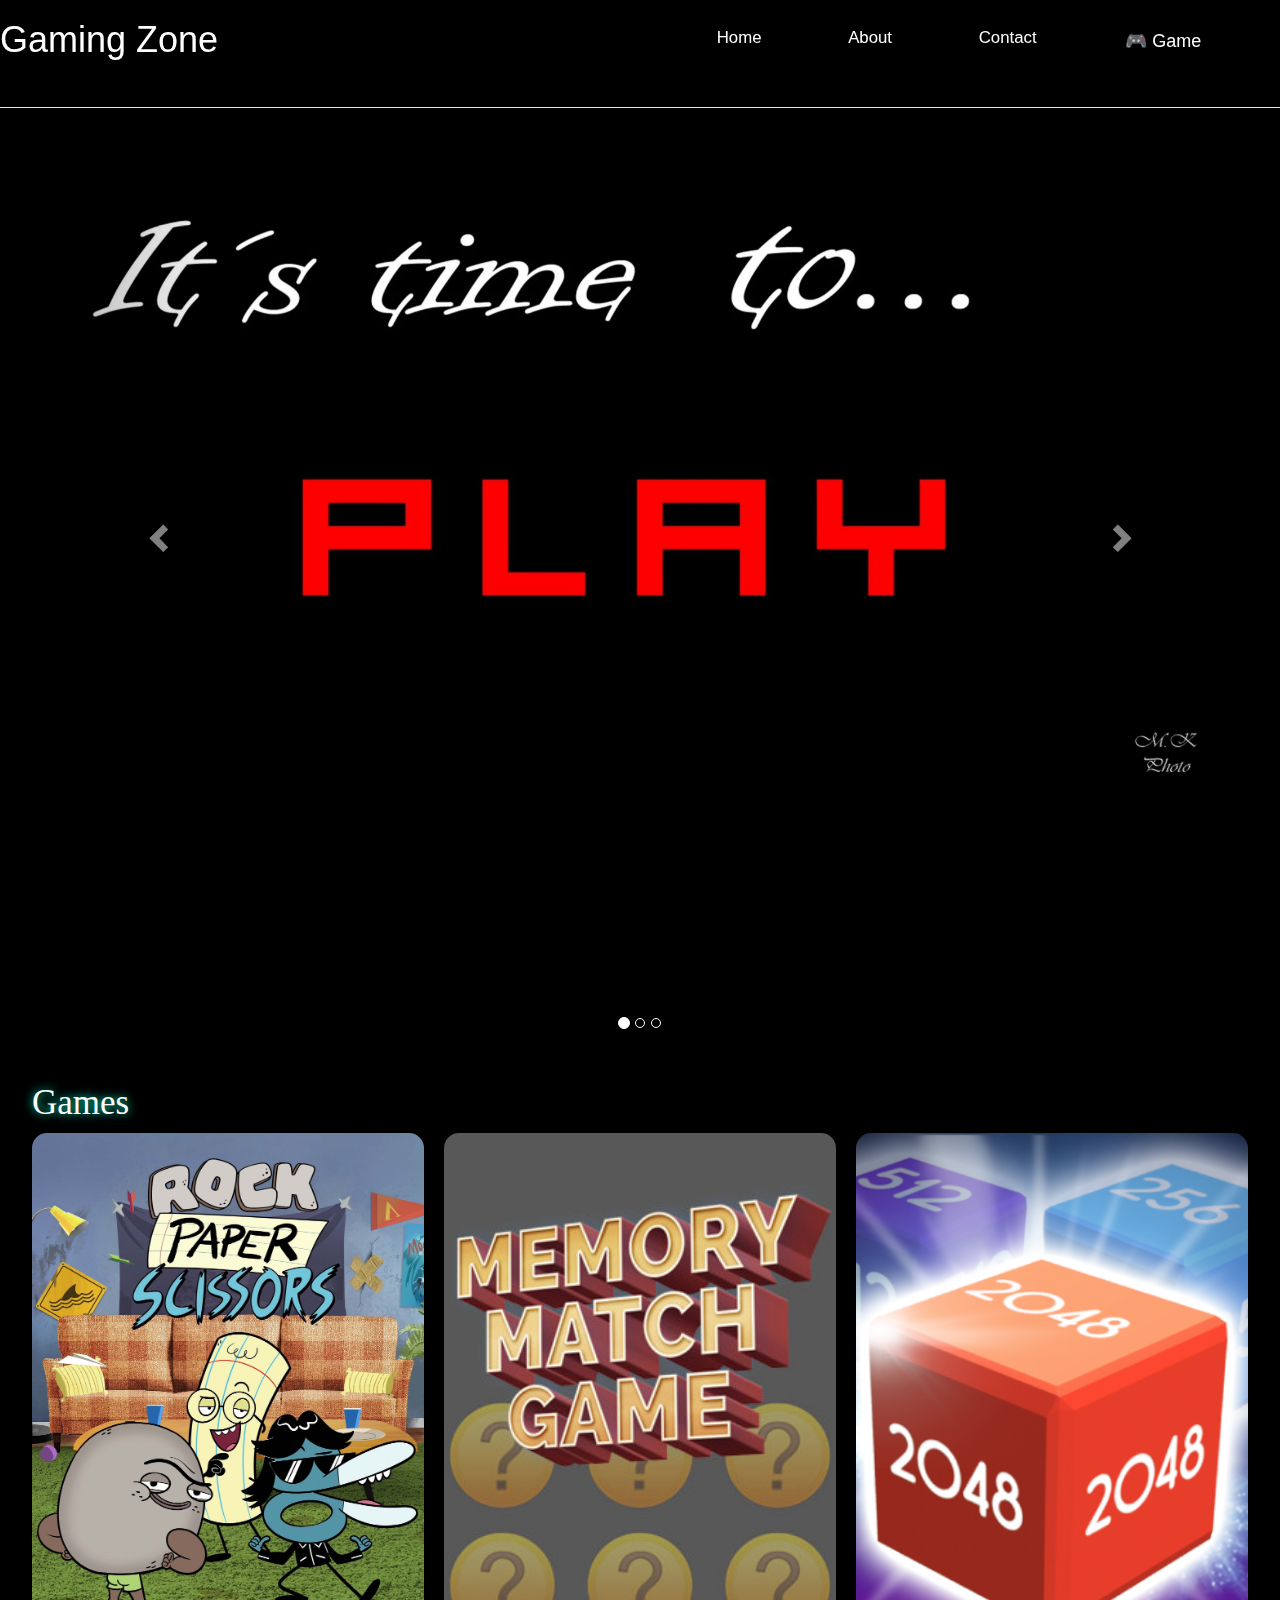
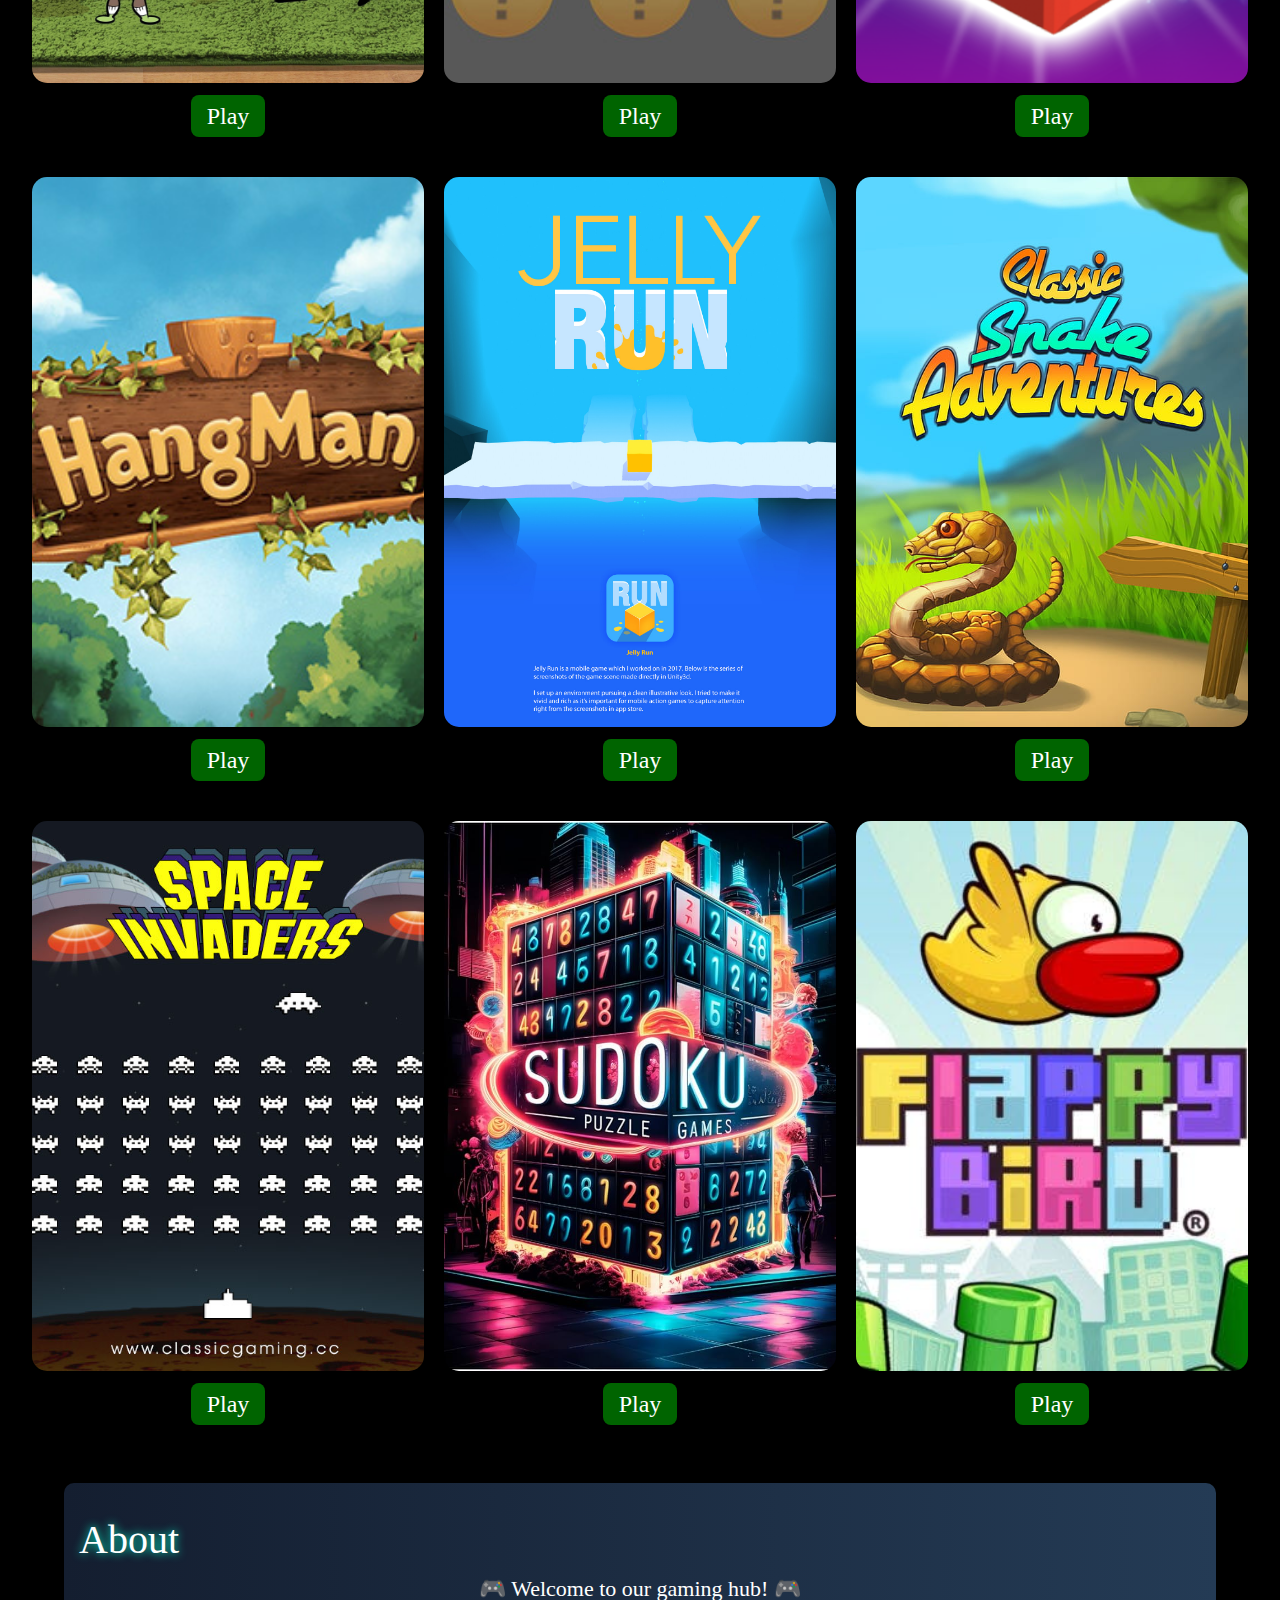
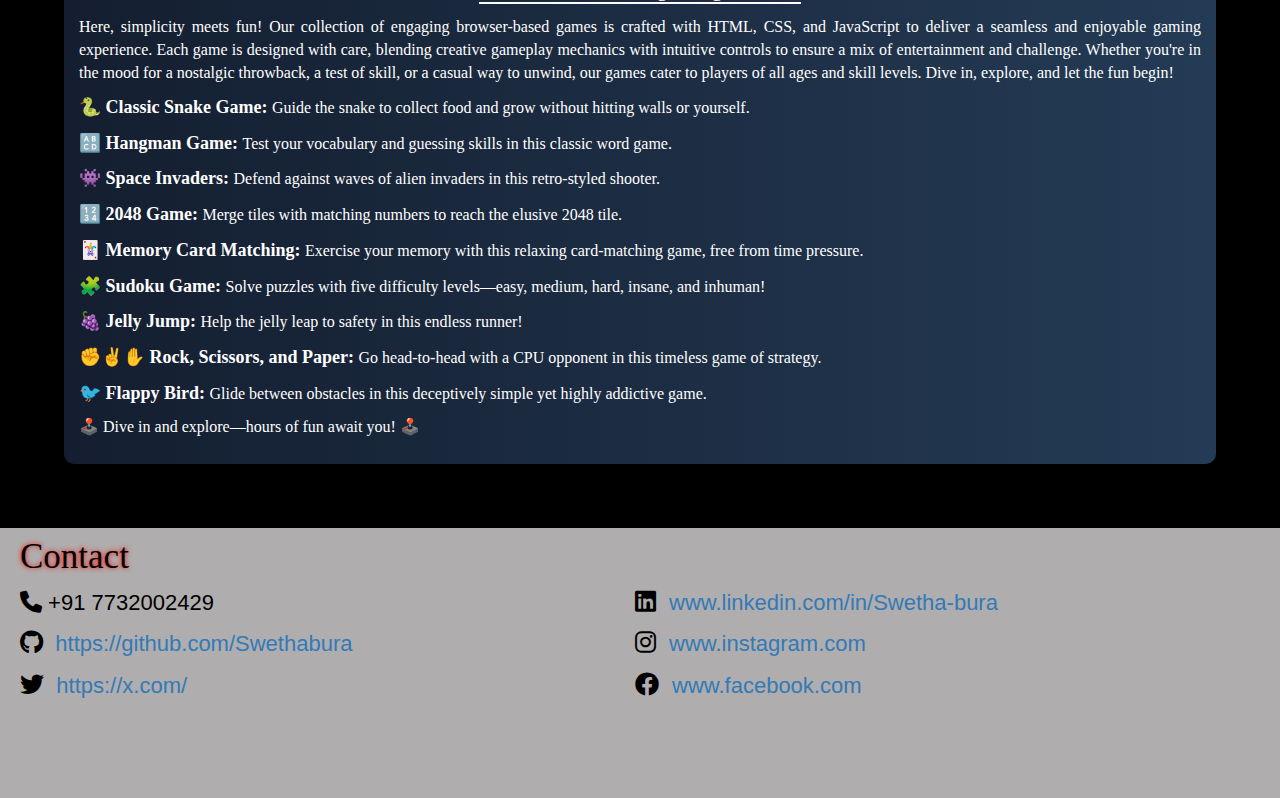
==== index.html @ b9843d60 "js-project" ====
<!DOCTYPE html>
<html lang="en">
  <head>
    <meta charset="UTF-8" />
    <meta name="viewport" content="width=device-width, initial-scale=1.0" />
    <title>Gaming-Page</title>
    <link rel="preconnect" href="https://fonts.googleapis.com" />
    <link rel="preconnect" href="https://fonts.gstatic.com" crossorigin />
    <link
      href="https://fonts.googleapis.com/css2?family=Bangers&family=Montserrat:ital,wght@0,100..900;1,100..900&family=Poppins:ital,wght@0,100;0,200;0,300;0,400;0,500;0,600;0,700;0,800;0,900;1,100;1,200;1,300;1,400;1,500;1,600;1,700;1,800;1,900&display=swap"
      rel="stylesheet"
    />
    <link
      rel="stylesheet"
      href="https://cdnjs.cloudflare.com/ajax/libs/font-awesome/6.0.0-beta3/css/all.min.css"
    />
    <link
      rel="stylesheet"
      href="https://maxcdn.bootstrapcdn.com/bootstrap/3.4.1/css/bootstrap.min.css"
    />
    <link rel="stylesheet" href="style.css" />
    <script src="https://ajax.googleapis.com/ajax/libs/jquery/3.7.1/jquery.min.js"></script>
    <script src="https://maxcdn.bootstrapcdn.com/bootstrap/3.4.1/js/bootstrap.min.js"></script>
  </head>
  <body>
    <!-- nav bar -->
    <nav class="navbar navbar-default navbar-fixed-top">
      <h1>Gaming Zone</h1>
      <ul class="nav-contents">
        <li><a href="#home">Home</a></li>
        <li><a href="#about">About</a></li>
        <li><a href="#contact">Contact</a></li>
        <li><button id="gameButton" class="game-button">🎮 Game</button></li>
      </ul>
    </nav>

    <!-- Content that will toggle on button click -->
    <div id="gameContent" class="game-content">
      <ol class="games-list">
        <li><a href="#hangman">Hangman</a></li>
        <li><a href="#2048">2048</a></li>
        <li><a href="#flappy">Flappy bird</a></li>
        <li><a href="#space">Space Invaders</a></li>
        <li><a href="#rps">Rock Scissor Paper</a></li>
        <li><a href="#sudoku">Sudoku</a></li>
        <li><a href="#snake">Classic Snake</a></li>
        <li><a href="#jelly">Jelly Run</a></li>
        <li><a href="#card">Memory Card Match</a></li>
      </ol>
    </div>

    <!-- carousel -->
    <div class="container" id="home">
      <div id="myCarousel" class="carousel slide" data-ride="carousel">
        <!-- Indicators -->
        <ol class="carousel-indicators">
          <li data-target="#myCarousel" data-slide-to="0" class="active"></li>
          <li data-target="#myCarousel" data-slide-to="1"></li>
          <li data-target="#myCarousel" data-slide-to="2"></li>
        </ol>

        <!-- Wrapper for slides -->
        <div class="carousel-inner">
          <div class="item active">
            <img
              src="images/img-1.webp"
              alt="Los Angeles"
              style="width: 100%"
            />
          </div>

          <div class="item">
            <img src="images/img-2.png" alt="Chicago" style="width: 100%" />
          </div>

          <div class="item">
            <img src="images/img-3.jpg" alt="New york" style="width: 100%" />
          </div>
        </div>

        <!-- Left and right controls -->
        <a class="left carousel-control" href="#myCarousel" data-slide="prev">
          <span class="glyphicon glyphicon-chevron-left"></span>
          <span class="sr-only">Previous</span>
        </a>
        <a class="right carousel-control" href="#myCarousel" data-slide="next">
          <span class="glyphicon glyphicon-chevron-right"></span>
          <span class="sr-only">Next</span>
        </a>
      </div>
    </div>
    <!-- content about games-->
    <div class="container-2">
      <h2>Games</h2>
      <div class="game-cards">
        <!-- game card-1 -->
        <div class="card-container" id="rps">
          <div class="game-card" id="rps">
            <div class="card">
              <div class="front">
                <img src="main-images/rps-1.jpg" alt="Game Image 1" />
              </div>
              <div class="back">
                <h3 style="font-family: 'Bangers', system-ui; color: #f39d12ef">
                  "Rock Paper Scissors: The Ultimate Showdown"
                </h3>
                <pre>✊   🖐   ✌️</pre>
                <p
                  style="
                    font-family: 'Comic Sans MS', cursive, sans-serif;
                    font-size: 16px;
                    line-height: 1.5;
                  "
                >
                  <span style="font-family: 'Arial Black', sans-serif"
                    >Think you can outsmart the CPU?</span
                  >
                  🤔 This classic game isn't just about chance—<span
                    style="
                      font-family: 'Courier New', monospace;
                      font-weight: bold;
                    "
                    >it’s a battle of wits!</span
                  >
                  🧠 Will you
                  <span style="font-style: italic; font-weight: bold"
                    >predict</span
                  >
                  the computer’s next move, or will it
                  <span style="text-decoration: underline">beat</span> you to
                  the punch? 💥
                  <span style="font-family: 'Verdana', sans-serif"
                    >Challenge yourself, test your instincts,</span
                  >
                  and see if you can master the game. 🎮
                  <span
                    style="
                      font-family: 'Trebuchet MS', sans-serif;
                      font-size: 18px;
                      font-weight: bold;
                    "
                    >Ready to take on the machine?</span
                  >
                  🤖 Let’s find out if you have what it takes to
                  <span style="font-family: 'Georgia', serif; font-weight: bold"
                    >win!</span
                  >
                  🏆
                </p>
              </div>
            </div>
          </div>
          <button class="play-btn">
            <a href="rock-paper-scissor/manual.html">Play</a>
          </button>
        </div>

        <!-- game card-2 -->
        <div class="card-container" id="card">
          <div class="game-card2" id="card">
            <div class="card">
              <div class="front">
                <img src="main-images/card-1.jpg" alt="Game Image 2" />
              </div>
              <div class="back">
                <h3 style="font-family: 'Bangers', system-ui; color: #f39d12ef">
                  "Test Your Memory: Flip, Match, Win!""
                </h3>
                <p
                  style="
                    font-family: 'Comic Sans MS', cursive, sans-serif;
                    font-size: 16px;
                    line-height: 1.6;
                  "
                >
                  <span
                    style="
                      font-family: 'Arial Black', sans-serif;
                      color: #ff6347;
                    "
                    >Ready to test your memory?</span
                  >
                  🧠 This isn’t just about luck—<span
                    style="
                      font-family: 'Courier New', monospace;
                      font-weight: bold;
                    "
                    >it’s a true challenge for your brain!</span
                  >
                  💡 Flip the cards and
                  <span style="font-style: italic; font-weight: bold"
                    >match the pairs</span
                  >
                  to win! 🎉 Each turn is a new opportunity to
                  <span
                    style="font-family: 'Verdana', sans-serif; color: #32cd32"
                    >sharpen your focus</span
                  >
                  🔍 and see how well you remember the cards. 🃏
                  <span
                    style="
                      font-family: 'Trebuchet MS', sans-serif;
                      font-size: 20px;
                      font-weight: bold;
                      color: #ff1493;
                    "
                    >The more you play, the better you’ll get!</span
                  >
                  🌟 Are you ready to take on this brain-boosting challenge? 🎮
                </p>
              </div>
            </div>
          </div>
          <button class="play-btn"><a href="memory-card game/index.html">Play</a></button>
        </div>

        <!-- game card-3 -->
        <div class="card-container" id="2048">
          <div class="game-card" id="card">
            <div class="card">
              <div class="front">
                <img src="main-images/2048 img-2.png" alt="Game Image 3" />
              </div>
              <div class="back">
                <h3 style="font-family: 'Bangers', system-ui; color: #f39d12ef">
                  "2048: Merge, Strategize, Conquer!"
                </h3>
                <p
                  style="
                    font-family: 'Comic Sans MS', cursive, sans-serif;
                    font-size: 16px;
                    line-height: 1.5;
                  "
                >
                  <span style="font-family: 'Arial Black', sans-serif"
                    >Ready to challenge your brain?</span
                  >
                  🧠 This classic puzzle isn’t just about luck—<span
                    style="
                      font-family: 'Courier New', monospace;
                      font-weight: bold;
                    "
                    >it’s a test of strategy!</span
                  >
                  💡 Slide the tiles,
                  <span style="font-style: italic; font-weight: bold"
                    >merge them wisely</span
                  >, and see if you can reach
                  <span style="text-decoration: underline; color: #f39c12"
                    >2048!</span
                  >
                  ✨
                  <span style="font-family: 'Verdana', sans-serif"
                    >Every move counts,</span
                  >
                  so think carefully before you make your next move! 🔄
                  <span
                    style="
                      font-family: 'Trebuchet MS', sans-serif;
                      font-size: 18px;
                      font-weight: bold;
                    "
                    >Are you up for the challenge?</span
                  >
                  🎮 Let’s find out if you can master the puzzle and
                  <span style="font-family: 'Georgia', serif; font-weight: bold"
                    >claim your victory!</span
                  >
                  🏆
                </p>
              </div>
            </div>
          </div>
          <button class="play-btn"><a href="2048 game/index.html">Play</a></button>
        </div>

        <!-- game card-4 -->
        <div class="card-container" id="hangman">
          <div class="game-card2" id="card">
            <div class="card">
              <div class="front">
                <img src="main-images/hangman-2.jpg" alt="Game Image 3" />
              </div>
              <div class="back">
                <h3 style="font-family: 'Bangers', system-ui; color: #f39d12ef">
                  "Word Warrior: The Ultimate Hangman Challenge"
                </h3>
                <p
                  style="
                    font-family: 'Verdana', sans-serif;
                    font-size: 16px;
                    line-height: 1.6;
                  "
                >
                  <span
                    style="
                      font-family: 'Georgia', serif;
                      color: #f1db5e;
                      font-size: 18px;
                      font-weight: bold;
                    "
                    >Ready to test your wit?</span
                  >
                  🧩 This isn’t just any word game—<span
                    style="
                      font-family: 'Courier New', monospace;
                      font-weight: bold;
                      color: #ff6347;
                    "
                    >it’s a true challenge for your mind!</span
                  >
                  💥 Every wrong guess brings you closer to the
                  <span
                    style="
                      font-family: 'Tahoma', sans-serif;
                      font-style: italic;
                      color: #9087e2;
                    "
                    >hangman’s fate</span
                  >
                  ⛓️, but each correct letter takes you one step closer to
                  victory! 🌟
                  <span
                    style="
                      font-family: 'Lucida Console', monospace;
                      font-size: 18px;
                      font-weight: bold;
                      color: #32cd32;
                    "
                    >Can you crack the code before it’s too late?</span
                  >
                  🚨 Play at your own pace and watch your mind get sharper with
                  every round! 🧠🔥
                  <span
                    style="
                      font-family: 'Courier New', monospace;
                      font-size: 20px;
                      font-weight: bold;
                      color: #dd3232;
                    "
                    >The game is on—are you up for the challenge?</span
                  >
                  🔥
                </p>
              </div>
            </div>
          </div>
          <button class="play-btn"><a href="hangman/index.html">Play</a></button>
        </div>

        <!-- game card-5 -->
        <div class="card-container" id="jelly">
          <div class="game-card" id="card">
            <div class="card">
              <div class="front">
                <img src="main-images/run-2.jpg" alt="Game Image 3" />
              </div>
              <div class="back">
                <h3 style="font-family: 'Bangers', system-ui; color: #f39d12ef">
                  "Jelly Bounce: The Ultimate Jump Challenge"
                </h3>
                <p
                  style="
                    font-family: 'Verdana', sans-serif;
                    font-size: 16px;
                    line-height: 1.6;
                  "
                >
                  <span
                    style="
                      font-family: 'Georgia', serif;
                      font-size: 18px;
                      font-weight: bold;
                    "
                    >Jump into the jelly fun!</span
                  >
                  🍇 Get ready for a smooth, bouncy ride in Jelly Jump and Run!
                  🏃‍♂️💨 Take control of a squishy jelly and leap over obstacles
                  with perfect timing! Each jump challenges your reflexes as you
                  race through the jelly world! 💥 Simple to play but hard to
                  master, the more you jump, the more fun it gets! 🌟
                  <span
                    style="
                      font-family: 'Lucida Console', monospace;
                      font-size: 19px;
                      font-weight: bold;
                    "
                    >How many jumps can you make?</span
                  >
                  🚀 Stay focused and see how far your jelly can go! 🧠💪
                  <span
                    style="
                      font-family: 'Courier New', monospace;
                      font-size: 18px;
                      font-weight: bold;
                    "
                    >It’s time to jump, run, and enjoy the ride!</span
                  >
                  🎮
                </p>
              </div>
            </div>
          </div>
          <button class="play-btn"><a href="jumpAndRunGame/index.html">Play</a></button>
        </div>

        <!-- game card-6 -->
        <div class="card-container" id="snake">
          <div class="game-card2" id="card">
            <div class="card">
              <div class="front">
                <img src="main-images/snake-3.jpg" alt="Game Image 3" />
              </div>
              <div class="back">
                <h3 style="font-family: 'Bangers', system-ui; color: #f39d12ef">
                  "Snake Quest: Conquer the High Score!"
                </h3>
                <p
                  style="
                    font-family: cursive;
                    font-size: 16px;
                    line-height: 1.6;
                  "
                >
                  <span
                    style="
                      font-family: 'Georgia', serif;
                      font-size: 18px;
                      font-weight: bold;
                      color: hotpink;
                    "
                    >Ready to take on the classic challenge?</span
                  >
                  🐍 Step into the world of
                  <span
                    style="
                      font-family: 'Courier New', Verdana, Geneva, Tahoma,
                        sans-serif;
                      font-weight: bold;
                      color: #32cd32;
                    "
                    >Snake</span
                  >, where speed, strategy, and precision collide! Control your
                  snake and gobble up the food, but beware—one wrong move, and
                  it’s game over! ⚡
                  <span
                    style="
                      font-family: 'Lucida Console', monospace;
                      font-size: 19px;
                      font-weight: bold;
                      color: aqua;
                    "
                    >Can you avoid the walls and your own tail long enough to
                    hit a new high score?</span
                  >
                  🎯 The longer your snake grows, the faster and trickier it
                  gets! ⏩
                  <span
                    style="
                      font-family: 'Tahoma', sans-serif;
                      font-size: 17px;
                      color: yellow;
                    "
                    >Each point you score brings you closer to becoming the
                    ultimate snake master!</span
                  >
                  🏆 Think you have the reflexes to survive? Challenge yourself,
                  beat your high score, and see if you can top the leaderboard!
                  🌟
                </p>
              </div>
            </div>
          </div>
          <button class="play-btn"><a href="snake/index.html">Play</a></button>
        </div>

        <!-- game card-7 -->
        <div class="card-container" id="space">
          <div class="game-card" id="card">
            <div class="card">
              <div class="front">
                <img src="main-images/sp-in-img.jpg" alt="Game Image 3" />
              </div>
              <div class="back">
                <h3 style="font-family: 'Bangers', system-ui; color: #f39d12ef">
                  "Space Defenders: Alien Onslaught"
                </h3>
                <p
                  style="
                    font-family: monospace;
                    font-size: 16px;
                    line-height: 1.6;
                  "
                >
                  <span
                    style="
                      font-family: 'Georgia', serif;
                      font-size: 19px;
                      font-weight: bold;
                    "
                    >The invasion has begun!</span
                  >
                  👾 Step into the cockpit and take on the alien forces in this
                  classic space battle! 🚀 Your mission? Destroy wave after wave
                  of space invaders before they reach the bottom of the screen!
                  💥 With each alien you defeat, your score climbs higher, but
                  be careful—the invaders are getting faster! ⚡
                  <span
                    style="
                      font-family: cursive;
                      font-weight: bold;
                      font-size: 18px;
                    "
                    >How long can you survive the relentless onslaught?</span
                  >
                  🌌 Every shot counts, and one wrong move could mean the end!
                  🌠
                  <span
                    style="
                      font-family: cursive;
                      font-size: 20px;
                      font-weight: bold;
                    "
                    >Test your reflexes and see how high you can score!</span
                  >
                  🎯 The fate of Earth depends on your quick thinking—are you up
                  for the challenge? 💫
                </p>
              </div>
            </div>
          </div>
          <button class="play-btn"><a href="space-invaders/index.html">Play</a></button>
        </div>

        <!-- game card-8 -->
        <div class="card-container" id="sudoku">
          <div class="game-card2" id="card">
            <div class="card">
              <div class="front">
                <img src="main-images/sudimg-1.jpg" alt="Game Image 3" />
              </div>
              <div class="back">
                <h3 style="font-family: 'Bangers', system-ui; color: #f39d12ef">
                  "Sudoku Revolution: Master the Numbers!"
                </h3>
                <p
                  style="
                    font-family: 'Courier New', monospace;
                    font-size: 15px;
                    line-height: 1.6;
                    color: #00bfff;
                  "
                >
                  <span
                    style="
                      font-family: 'Georgia', serif;
                      font-size: 18px;
                      font-weight: bold;
                      color: #ff6347;
                    "
                    >Welcome to the ultimate Sudoku challenge!</span
                  >
                  🧩 Test your logical thinking as you fill the grid with
                  numbers from 1 to 9! 🧠 Your goal? Complete the puzzle while
                  minimizing mistakes—each error will leads you down! ⚠️
                  <span
                    style="
                      font-family: 'Times New Roman', serif;
                      font-size: 16px;
                      color: #32cd32;
                      font-weight: bold;
                    "
                    >Need help? Use your hints wisely—only a limited number are
                    available! 🔍</span
                  >
                  Choose from five thrilling difficulty modes:
                  <span
                    style="
                      font-family: 'Comic Sans MS', cursive;
                      font-size: 16px;
                      color: #ff1493;
                    "
                    >Easy</span
                  >,
                  <span
                    style="
                      font-family: 'Courier New', monospace;
                      font-size: 16px;
                      color: #ffd700;
                    "
                    >Medium</span
                  >,
                  <span
                    style="
                      font-family: 'Arial', sans-serif;
                      font-size: 16px;
                      color: aqua;
                    "
                    >Hard</span
                  >,
                  <span
                    style="
                      font-family: 'Verdana', sans-serif;
                      font-size: 16px;
                      color: #8a2be2;
                    "
                    >Insane</span
                  >, and
                  <span
                    style="
                      font-family: 'Lucida Console', monospace;
                      font-size: 18px;
                      color: #dc143c;
                    "
                    >Inhuman</span
                  >! 💥
                  <span
                    style="
                      font-family: 'Palatino', serif;
                      font-size: 18px;
                      color: #ffd700;
                      font-weight: bold;
                    "
                    >Patience, focus, and strategy are key—one wrong move could
                    set you back! ⏳</span
                  >
                  <span
                    style="
                      font-family: 'Brush Script MT', cursive;
                      font-size: 16px;
                      color: #7fff00;
                    "
                    >Ready to tackle the puzzle?</span
                  >
                  🌟 Think carefully, because every choice counts—can you solve
                  it without cracking under pressure? 🔥
                </p>
              </div>
            </div>
          </div>
          <button class="play-btn"><a href="sudoku game/index.html">Play</a></button>
        </div>

        <!-- game card-9 -->
        <div class="card-container" id="flappy">
          <div class="game-card" id="card">
            <div class="card">
              <div class="front">
                <img src="main-images/bird-1.jpg" alt="Game Image 3" />
              </div>
              <div class="back">
                <h3 style="font-family: 'Bangers', system-ui; color: #f39d12ef">
                  "Feathers of Fury: Fly or Fall!"
                </h3>
                <p
                  style="
                    font-family: 'Courier New', monospace;
                    font-size: 16px;
                    line-height: 1.6;
                  "
                >
                  <span
                    style="
                      font-family: 'Georgia', serif;
                      font-size: 18px;
                      font-weight: bold;
                    "
                    >Get ready to soar through the skies in Flappy Bird!</span
                  >
                  🕊️ Tap to keep your bird flying as you navigate through a
                  series of tricky pipes! 🌬️ Your goal? Keep flying and rack up
                  as many points as you can without hitting the pipes! ⚠️
                  <span
                    style="
                      font-family: 'Times New Roman', serif;
                      font-size: 16px;
                      font-weight: bold;
                    "
                    >Every tap counts—control your flight and aim for a higher
                    score!</span
                  >
                  The challenge increases with every point you score, so stay
                  sharp and focused! 🔥
                  <span
                    style="
                      font-family: 'Comic Sans MS', cursive;
                      font-size: 16px;
                    "
                    >Can you master the skies and achieve the highest
                    score?</span
                  >
                  🌟 It's all about timing, precision, and persistence—how far
                  can you go? 💥
                </p>
              </div>
            </div>
          </div>
          <button class="play-btn"><a href="flappy-bird/index.html">Play</a></button>
        </div>
      </div>
    </div>

    <!-- about sections -->
    <div id="about" class="about">
      <h2>About</h2>
      <h4
        style="
          text-align: center;
          font-size: 22px;
          text-decoration: underline;
          text-underline-offset: 6px;
          padding: 5px;
        "
      >
        🎮 Welcome to our gaming hub! 🎮
      </h4>
      <p style="text-align: justify">
        Here, simplicity meets fun! Our collection of engaging browser-based
        games is crafted with HTML, CSS, and JavaScript to deliver a seamless
        and enjoyable gaming experience. Each game is designed with care,
        blending creative gameplay mechanics with intuitive controls to ensure a
        mix of entertainment and challenge. Whether you're in the mood for a
        nostalgic throwback, a test of skill, or a casual way to unwind, our
        games cater to players of all ages and skill levels. Dive in, explore,
        and let the fun begin!
      </p>
      <p>
        <b class="game-name">🐍 Classic Snake Game: </b>Guide the snake to
        collect food and grow without hitting walls or yourself.
      </p>
      <p>
        <b class="game-name">🔠 Hangman Game: </b>Test your vocabulary and
        guessing skills in this classic word game.
      </p>
      <p>
        <b class="game-name">👾 Space Invaders: </b>Defend against waves of
        alien invaders in this retro-styled shooter.
      </p>
      <p>
        <b class="game-name">🔢 2048 Game: </b>Merge tiles with matching numbers
        to reach the elusive 2048 tile.
      </p>
      <p>
        <b class="game-name">🃏 Memory Card Matching: </b>Exercise your memory
        with this relaxing card-matching game, free from time pressure.
      </p>
      <p>
        <b class="game-name">🧩 Sudoku Game: </b>Solve puzzles with five
        difficulty levels—easy, medium, hard, insane, and inhuman!
      </p>
      <p>
        <b class="game-name">🍇 Jelly Jump: </b>Help the jelly leap to safety in
        this endless runner!
      </p>
      <p>
        <b class="game-name">✊✌️✋ Rock, Scissors, and Paper: </b>Go
        head-to-head with a CPU opponent in this timeless game of strategy.
      </p>
      <p>
        <b class="game-name">🐦 Flappy Bird: </b>Glide between obstacles in this
        deceptively simple yet highly addictive game.
      </p>
      <p>🕹️ Dive in and explore—hours of fun await you! 🕹️</p>
    </div>
    <!-- Footer -->
    <div class="footer" id="contact">
      <h2>Contact</h2>
      <div class="icons">
        <p><i class="fa-solid fa-phone"></i> +91 7732002429</p>
        <p>
          <i class="fa-brands fa-linkedin"></i
          ><a href="www.linkedin.com/in/Swetha-bura"
            >www.linkedin.com/in/Swetha-bura</a
          >
        </p>
        <p>
          <i class="fa-brands fa-github"></i
          ><a href="https://github.com/Swethabura"
            >https://github.com/Swethabura</a
          >
        </p>
        <p>
          <i class="fa-brands fa-instagram"></i
          ><a href="https://www.instagram.com/">www.instagram.com</a>
        </p>
        <p>
          <i class="fa-brands fa-twitter"></i
          ><a href="https://x.com/">https://x.com/</a>
        </p>
        <p>
          <i class="fa-brands fa-facebook"></i
          ><a href="www.facebook.com">www.facebook.com</a>
        </p>
      </div>
    </div>
    <script>
      $(window).scroll(function () {
        $("nav").toggleClass("scrolled", $(this).scrollTop() > 50);
      });

      // Get references to the button and content div
      const gameButton = document.getElementById("gameButton");
      const gameContent = document.getElementById("gameContent");

      // Add an event listener to the game button
      gameButton.addEventListener("click", function () {
        // Toggle the visibility of the game content
        if (
          gameContent.style.display === "none" ||
          gameContent.style.display === ""
        ) {
          gameContent.style.display = "block";
        } else {
          gameContent.style.display = "none";
        }
      });
    </script>
  </body>
</html>
---- style.css ----
* {
  padding: 0;
  margin: 0;
  box-sizing: border-box;
}
body {
  background: black;
  color: white;
  position: relative;
}
nav {
  height: 12%;
  display: flex;
  justify-content: space-between;
  width: 100%;
  h1,
  ul {
    width: 50%;
  }
}
.navbar-default {
  transition: 500ms ease;
  background: transparent;
}
.navbar-default.scrolled {
  background: rgb(221, 218, 218);
  color: black;
}
ul {
  list-style-type: none;
  margin: 0;
  padding: 0;
  display: flex;
  justify-content: space-evenly;
  margin-top: 2%;
}
.nav-contents li {
  display: inline-block;
}
/* button:hover {
    background-color: #555;
  } */
.nav-contents li a {
  color: white;
  text-decoration: none;
  font-size: larger;
  padding: 10px;
  border-radius: 5px;
  /* border: solid; */
}
.navbar-default.scrolled li a {
  color: black;
}
.nav-contents li a:hover {
  text-decoration: none;
  color: white;
  background-color: rgb(37, 37, 37);
}
.game-button {
  /* border: solid white; */
  width: 100px;
  color: white;
  background-color: transparent;
  border: none;
  padding: 10px;
  border-radius: 5px;
  margin-top: -7%;
  font-size: large;
}
.navbar-default.scrolled .game-button {
  color: black;
}
.game-button:hover {
  background-color: rgb(37, 37, 37);
}
.game-content {
  width: 18%;
  position: fixed; /* Make the content stay fixed on the screen */
  top: 12%; /* You can adjust this to control how far from the top of the screen it appears */
  right: 5%;
  background-color: silver;
  padding: 20px;
  border-radius: 8px;
  color: black;
  z-index: 1000;
  display: none; /* Initially hidden */
}
.games-list {
  list-style: none;
  padding: 2%;
  font-size: medium;
}
.games-list li {
  padding: 5%;
}
.games-list li a {
  /* border: solid black; */
  border-radius: 5px;
  text-decoration: none;
  padding: 5%;
  color: black;
}
.games-list li a:hover {
  color: whitesmoke;
  background-color: rgb(34, 33, 33);
}
.item {
  margin-top: 6.5%;
  width: 100%;
  height: 110vh;
}
img {
  width: 100%;
  height: 100%;
  size: cover;
}
.container-2 {
  /* border: 1px solid white; */
  text-align: center;
  width: 95%;
  margin: auto;
  margin-bottom: 3%;
}
h2 {
  text-align: start;
  font-size: 250%;
  font-family: 'Press Start 2P', cursive;
  text-shadow: 0px 0px 10px #00ffcc;
}
.game-cards{
  /* border: 1px solid white; */
  width: 100%;
  margin: auto;
  display: grid;
  grid-template-columns: auto auto auto;
  gap: 20px;
}
/* Wrapper for card and button */
.card-container {
  position: relative;
  display: flex;
  flex-direction: column;
  gap: 12px;
  align-items: center;
  margin-bottom: 20px; /* Space between cards */
}
/* General Game Card Styling */
.game-card, .game-card2 {
  width: 100%; /* Adjust to fit your design */
  height: 550px; /* Adjust height as needed */
  perspective: 1000px; /* For 3D effect */
}
/* General Card Front and Back */
.game-card .card, .game-card2 .card {
  width: 100%;
  height: 100%;
  position: relative;
  transform-style: preserve-3d;
  transition: transform 0.6s ease;
}
.game-card .front, .game-card2 .front,
.game-card .back, .game-card2 .back {
  position: absolute;
  width: 100%;
  height: 100%;
  backface-visibility: hidden;
  display: flex;
  flex-direction: column;
  justify-content: center;
  align-items: center;
  border-radius: 15px;
}
.game-card .front img, .game-card2 .front img {
  width: 100%;
  height: 100%;
  object-fit: cover;
  border-radius: 15px;
}
/* Back Styles */
.game-card .back, .game-card2 .back {
  background-color: #333; /* Background color for the back */
  color: white;
  text-align: center;
  padding: 2%;
}
/* Y-axis flip for default .game-card */
.game-card:hover .card {
  transform: rotateY(180deg);
}
.game-card .back {
  transform: rotateY(180deg);
}

/* X-axis flip for .game-card2 */
.game-card2:hover .card {
  transform: rotateX(180deg);
}
.game-card2 .back {
  transform: rotateX(180deg);
}
.card .back pre{
  background: transparent;
  border: none;
  font-size: 28px;
}
.play-btn{
  font-size: x-large;
  padding: 1% 4%;
  border: none;
  border-radius: 8px;
  font-family: cursive;
  background-color: darkgreen;
}
.play-btn:hover{
  background-color:green;
  color: azure;
}
.play-btn a{
  color: white;
}
.about {
  /* border: 1px solid white; */
  border-radius: 10px;
  padding: 15px;
  width: 90%;
  margin: auto;
  font-family: cursive;
  font-size: 16px;
  background: linear-gradient(to right, #141e30, #243b55);
}
.game-name {
  transition: color 0.3s ease-in-out;
  font-size: 18px;
  /* text-decoration: underline;
  text-underline-offset: 4px; */
}
.game-name:hover {
  cursor: pointer;
  color: #ff5733;
  text-shadow: 0px 0px 10px #ff5733;
  /* text-decoration: wavy; */
}
.about h4{
  transition: color 0.3s ease-in-out;
}
.about h4:hover{
  cursor: pointer;
  color: #ff5733;
  text-shadow: 0px 0px 10px #ff5733;
}
.footer{
  margin-top: 5%;
  /* border: 1px solid white; */
  width: 100%;
  height: 30vh;
  background: rgb(175, 173, 173);
  padding-left: 20px;
  color: black;
}
.footer h2{
  color: black;
  text-shadow: 0px 0px 5px red;
  padding-top:10px;
}
.fa-brands{
  color: black;
  font-size: 24px;
  padding-right: 2%;
}
.icons{
  display: grid;
  grid-template-columns: auto auto;
  font-size: 22px;
}
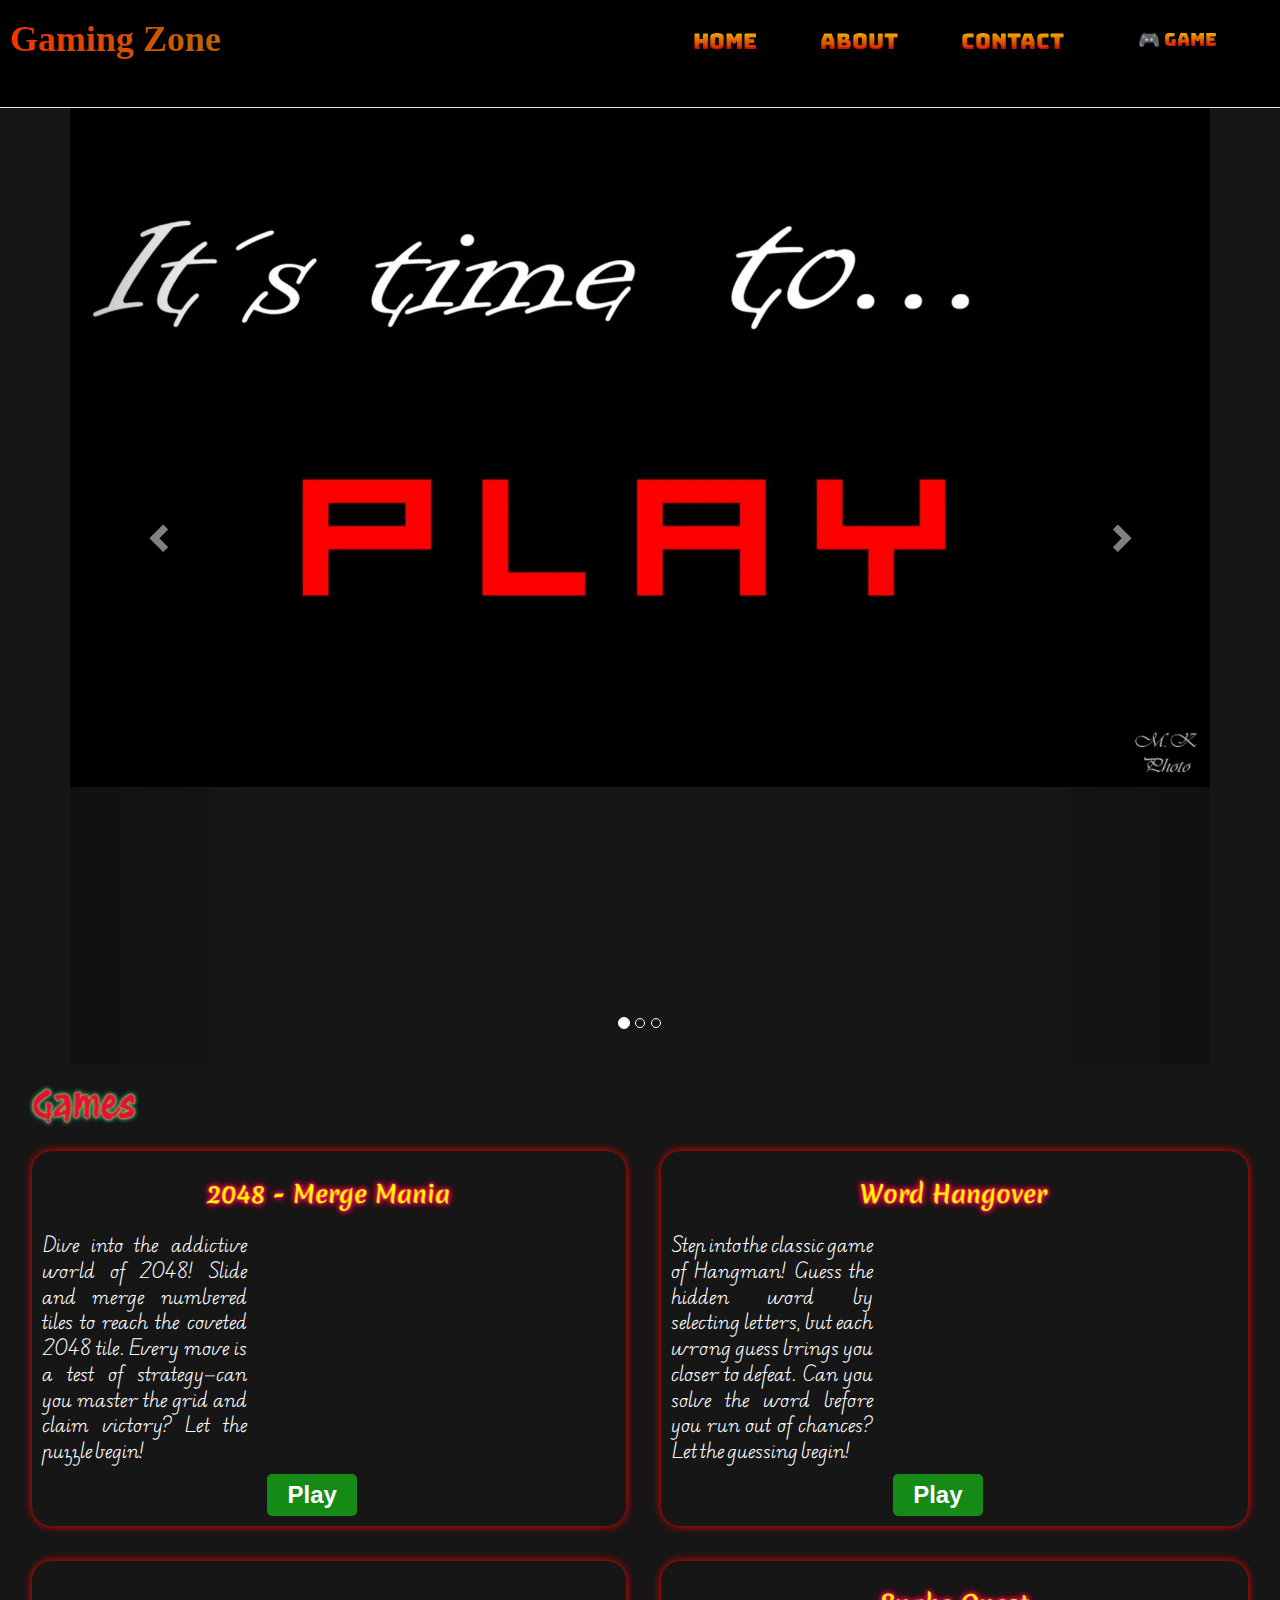
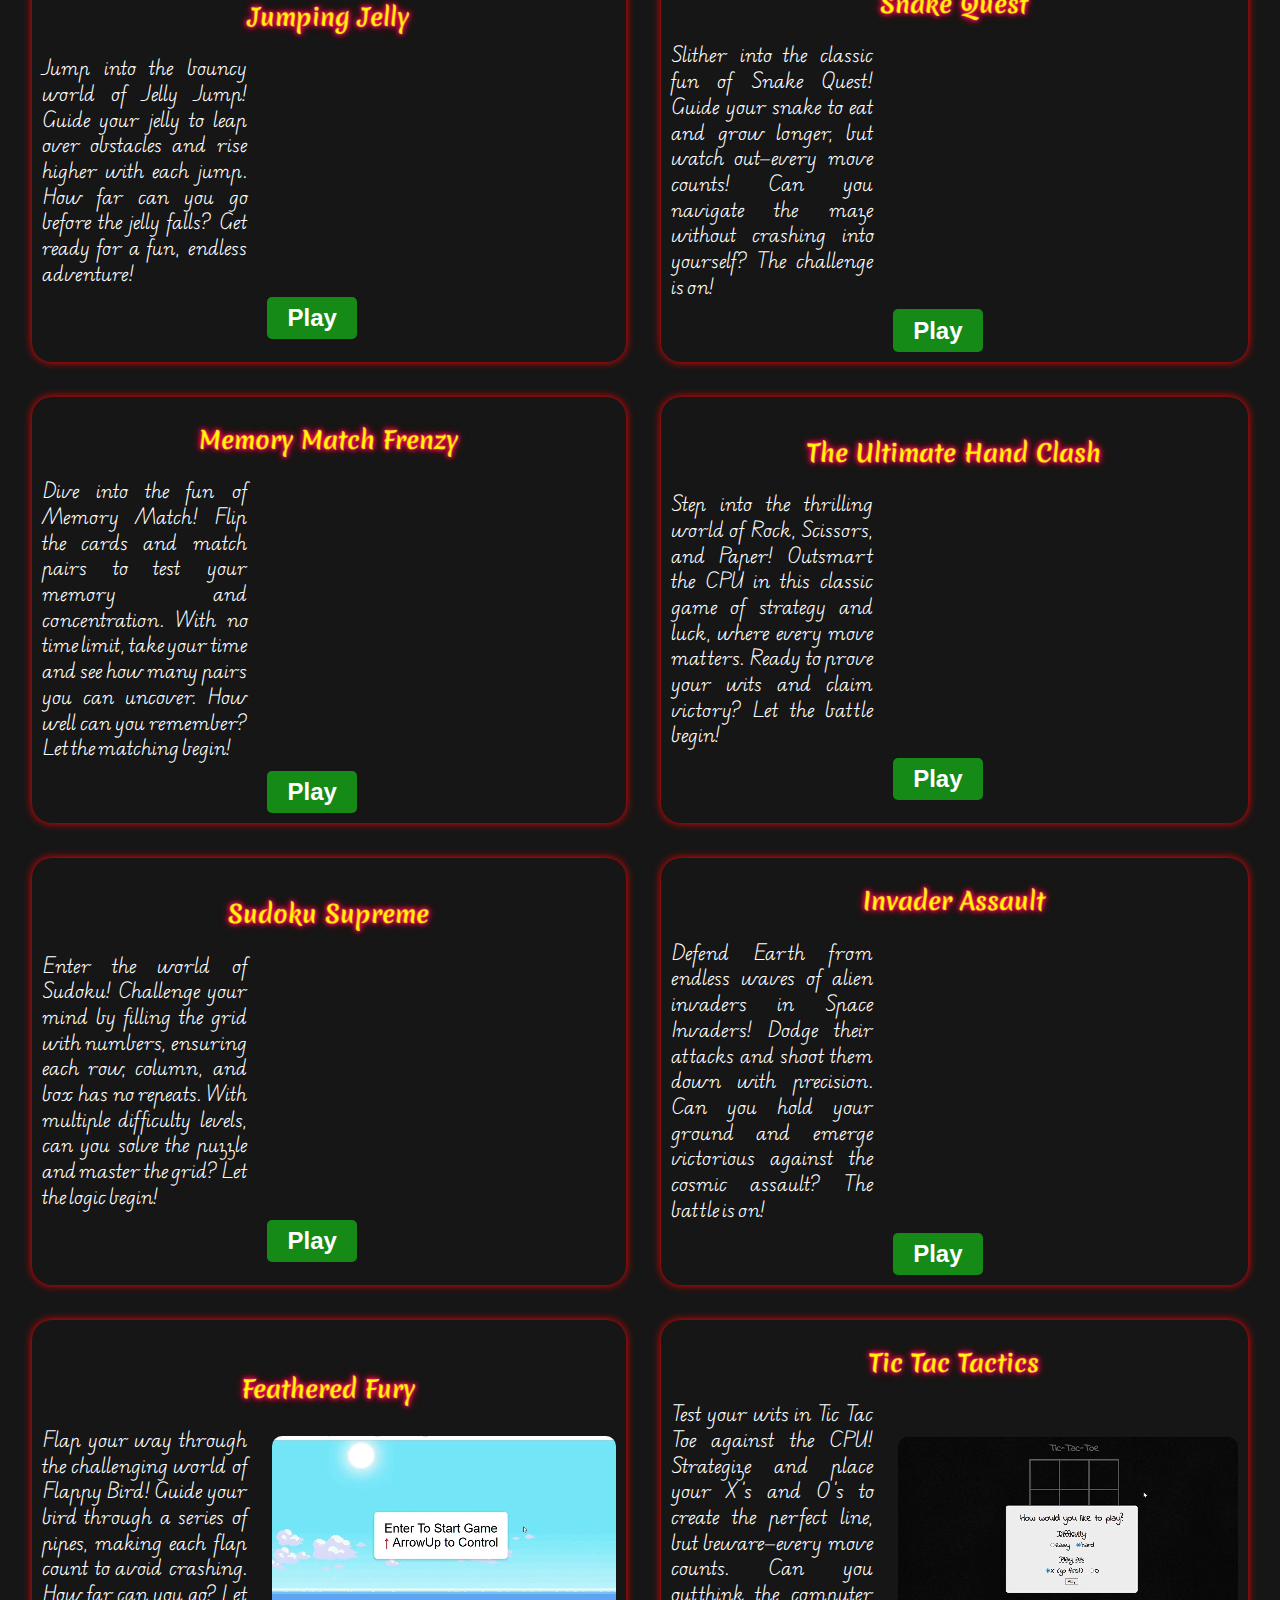
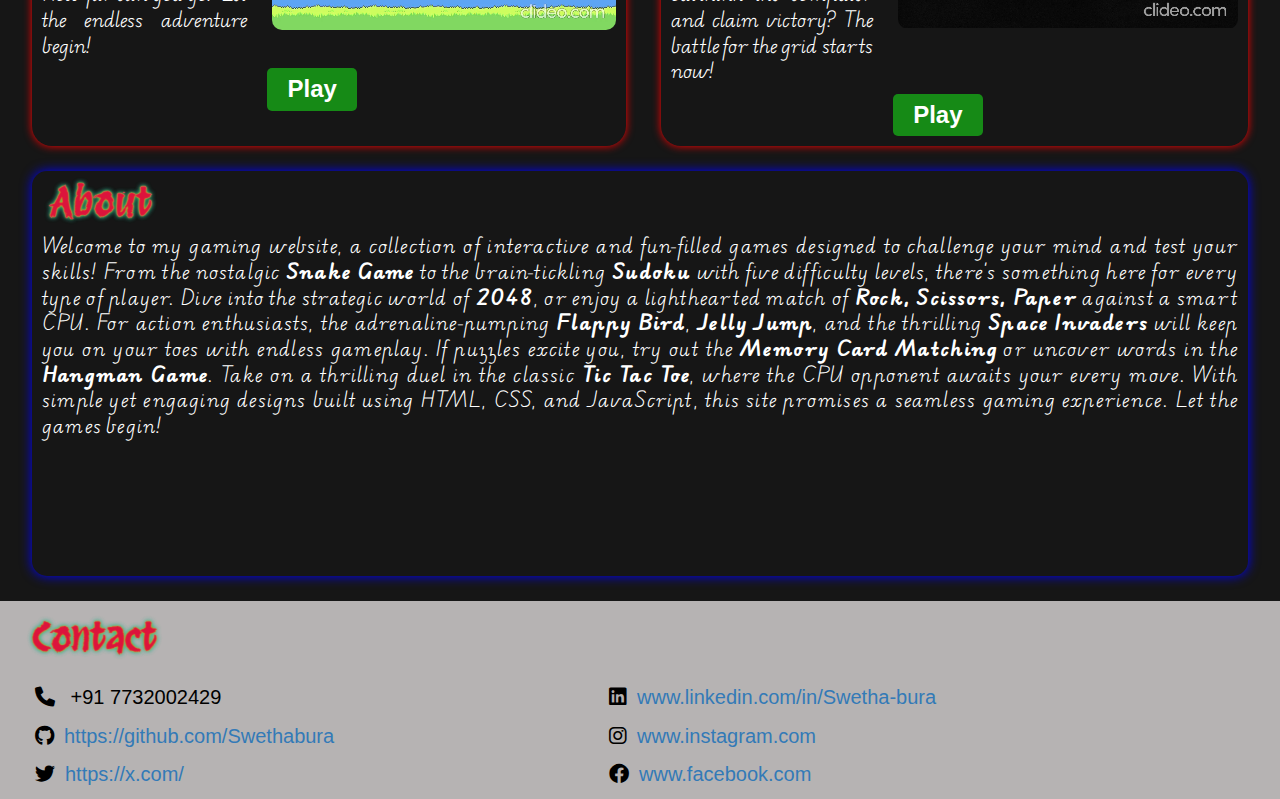
==== commit 1d8147d0: "project-update" ====
--- a/index.html
+++ b/index.html
@@ -7,8 +7,8 @@
     <link rel="preconnect" href="https://fonts.googleapis.com" />
     <link rel="preconnect" href="https://fonts.gstatic.com" crossorigin />
     <link
-      href="https://fonts.googleapis.com/css2?family=Bangers&family=Montserrat:ital,wght@0,100..900;1,100..900&family=Poppins:ital,wght@0,100;0,200;0,300;0,400;0,500;0,600;0,700;0,800;0,900;1,100;1,200;1,300;1,400;1,500;1,600;1,700;1,800;1,900&display=swap"
       rel="stylesheet"
+      href="https://fonts.googleapis.com/css?family=Audiowide|Sofia|Trirong|Bungee Spice|Protest Revolution|Lacquer|Dancing Script|Bitter|Edu AU VIC WA NT Pre|Merienda|PT Serif"
     />
     <link
       rel="stylesheet"
@@ -42,6 +42,7 @@
         <li><a href="#flappy">Flappy bird</a></li>
         <li><a href="#space">Space Invaders</a></li>
         <li><a href="#rps">Rock Scissor Paper</a></li>
+        <li><a href="#tic">Tic Tac Toe</a></li>
         <li><a href="#sudoku">Sudoku</a></li>
         <li><a href="#snake">Classic Snake</a></li>
         <li><a href="#jelly">Jelly Run</a></li>
@@ -70,11 +71,19 @@
           </div>
 
           <div class="item">
-            <img src="images/img-2.png" alt="Chicago" style="width: 100%" />
+            <img
+              src="images/img-2.png"
+              alt="Chicago"
+              style="width: 100%; height: 100%"
+            />
           </div>
 
           <div class="item">
-            <img src="images/img-3.jpg" alt="New york" style="width: 100%" />
+            <img
+              src="images/img-3.jpg"
+              alt="New york"
+              style="width: 100%; height: 100%"
+            />
           </div>
         </div>
 
@@ -89,678 +98,170 @@
         </a>
       </div>
     </div>
-    <!-- content about games-->
-    <div class="container-2">
+    <!-- game cards and info -->
+    <div class="game-cards">
       <h2>Games</h2>
-      <div class="game-cards">
-        <!-- game card-1 -->
-        <div class="card-container" id="rps">
-          <div class="game-card" id="rps">
-            <div class="card">
-              <div class="front">
-                <img src="main-images/rps-1.jpg" alt="Game Image 1" />
-              </div>
-              <div class="back">
-                <h3 style="font-family: 'Bangers', system-ui; color: #f39d12ef">
-                  "Rock Paper Scissors: The Ultimate Showdown"
-                </h3>
-                <pre>✊   🖐   ✌️</pre>
-                <p
-                  style="
-                    font-family: 'Comic Sans MS', cursive, sans-serif;
-                    font-size: 16px;
-                    line-height: 1.5;
-                  "
-                >
-                  <span style="font-family: 'Arial Black', sans-serif"
-                    >Think you can outsmart the CPU?</span
-                  >
-                  🤔 This classic game isn't just about chance—<span
-                    style="
-                      font-family: 'Courier New', monospace;
-                      font-weight: bold;
-                    "
-                    >it’s a battle of wits!</span
-                  >
-                  🧠 Will you
-                  <span style="font-style: italic; font-weight: bold"
-                    >predict</span
-                  >
-                  the computer’s next move, or will it
-                  <span style="text-decoration: underline">beat</span> you to
-                  the punch? 💥
-                  <span style="font-family: 'Verdana', sans-serif"
-                    >Challenge yourself, test your instincts,</span
-                  >
-                  and see if you can master the game. 🎮
-                  <span
-                    style="
-                      font-family: 'Trebuchet MS', sans-serif;
-                      font-size: 18px;
-                      font-weight: bold;
-                    "
-                    >Ready to take on the machine?</span
-                  >
-                  🤖 Let’s find out if you have what it takes to
-                  <span style="font-family: 'Georgia', serif; font-weight: bold"
-                    >win!</span
-                  >
-                  🏆
-                </p>
-              </div>
-            </div>
-          </div>
-          <button class="play-btn">
-            <a href="rock-paper-scissor/manual.html">Play</a>
-          </button>
-        </div>
-
-        <!-- game card-2 -->
-        <div class="card-container" id="card">
-          <div class="game-card2" id="card">
-            <div class="card">
-              <div class="front">
-                <img src="main-images/card-1.jpg" alt="Game Image 2" />
-              </div>
-              <div class="back">
-                <h3 style="font-family: 'Bangers', system-ui; color: #f39d12ef">
-                  "Test Your Memory: Flip, Match, Win!""
-                </h3>
-                <p
-                  style="
-                    font-family: 'Comic Sans MS', cursive, sans-serif;
-                    font-size: 16px;
-                    line-height: 1.6;
-                  "
-                >
-                  <span
-                    style="
-                      font-family: 'Arial Black', sans-serif;
-                      color: #ff6347;
-                    "
-                    >Ready to test your memory?</span
-                  >
-                  🧠 This isn’t just about luck—<span
-                    style="
-                      font-family: 'Courier New', monospace;
-                      font-weight: bold;
-                    "
-                    >it’s a true challenge for your brain!</span
-                  >
-                  💡 Flip the cards and
-                  <span style="font-style: italic; font-weight: bold"
-                    >match the pairs</span
-                  >
-                  to win! 🎉 Each turn is a new opportunity to
-                  <span
-                    style="font-family: 'Verdana', sans-serif; color: #32cd32"
-                    >sharpen your focus</span
-                  >
-                  🔍 and see how well you remember the cards. 🃏
-                  <span
-                    style="
-                      font-family: 'Trebuchet MS', sans-serif;
-                      font-size: 20px;
-                      font-weight: bold;
-                      color: #ff1493;
-                    "
-                    >The more you play, the better you’ll get!</span
-                  >
-                  🌟 Are you ready to take on this brain-boosting challenge? 🎮
-                </p>
-              </div>
-            </div>
-          </div>
-          <button class="play-btn"><a href="memory-card game/index.html">Play</a></button>
-        </div>
-
-        <!-- game card-3 -->
-        <div class="card-container" id="2048">
-          <div class="game-card" id="card">
-            <div class="card">
-              <div class="front">
-                <img src="main-images/2048 img-2.png" alt="Game Image 3" />
-              </div>
-              <div class="back">
-                <h3 style="font-family: 'Bangers', system-ui; color: #f39d12ef">
-                  "2048: Merge, Strategize, Conquer!"
-                </h3>
-                <p
-                  style="
-                    font-family: 'Comic Sans MS', cursive, sans-serif;
-                    font-size: 16px;
-                    line-height: 1.5;
-                  "
-                >
-                  <span style="font-family: 'Arial Black', sans-serif"
-                    >Ready to challenge your brain?</span
-                  >
-                  🧠 This classic puzzle isn’t just about luck—<span
-                    style="
-                      font-family: 'Courier New', monospace;
-                      font-weight: bold;
-                    "
-                    >it’s a test of strategy!</span
-                  >
-                  💡 Slide the tiles,
-                  <span style="font-style: italic; font-weight: bold"
-                    >merge them wisely</span
-                  >, and see if you can reach
-                  <span style="text-decoration: underline; color: #f39c12"
-                    >2048!</span
-                  >
-                  ✨
-                  <span style="font-family: 'Verdana', sans-serif"
-                    >Every move counts,</span
-                  >
-                  so think carefully before you make your next move! 🔄
-                  <span
-                    style="
-                      font-family: 'Trebuchet MS', sans-serif;
-                      font-size: 18px;
-                      font-weight: bold;
-                    "
-                    >Are you up for the challenge?</span
-                  >
-                  🎮 Let’s find out if you can master the puzzle and
-                  <span style="font-family: 'Georgia', serif; font-weight: bold"
-                    >claim your victory!</span
-                  >
-                  🏆
-                </p>
-              </div>
-            </div>
-          </div>
-          <button class="play-btn"><a href="2048 game/index.html">Play</a></button>
-        </div>
-
-        <!-- game card-4 -->
-        <div class="card-container" id="hangman">
-          <div class="game-card2" id="card">
-            <div class="card">
-              <div class="front">
-                <img src="main-images/hangman-2.jpg" alt="Game Image 3" />
-              </div>
-              <div class="back">
-                <h3 style="font-family: 'Bangers', system-ui; color: #f39d12ef">
-                  "Word Warrior: The Ultimate Hangman Challenge"
-                </h3>
-                <p
-                  style="
-                    font-family: 'Verdana', sans-serif;
-                    font-size: 16px;
-                    line-height: 1.6;
-                  "
-                >
-                  <span
-                    style="
-                      font-family: 'Georgia', serif;
-                      color: #f1db5e;
-                      font-size: 18px;
-                      font-weight: bold;
-                    "
-                    >Ready to test your wit?</span
-                  >
-                  🧩 This isn’t just any word game—<span
-                    style="
-                      font-family: 'Courier New', monospace;
-                      font-weight: bold;
-                      color: #ff6347;
-                    "
-                    >it’s a true challenge for your mind!</span
-                  >
-                  💥 Every wrong guess brings you closer to the
-                  <span
-                    style="
-                      font-family: 'Tahoma', sans-serif;
-                      font-style: italic;
-                      color: #9087e2;
-                    "
-                    >hangman’s fate</span
-                  >
-                  ⛓️, but each correct letter takes you one step closer to
-                  victory! 🌟
-                  <span
-                    style="
-                      font-family: 'Lucida Console', monospace;
-                      font-size: 18px;
-                      font-weight: bold;
-                      color: #32cd32;
-                    "
-                    >Can you crack the code before it’s too late?</span
-                  >
-                  🚨 Play at your own pace and watch your mind get sharper with
-                  every round! 🧠🔥
-                  <span
-                    style="
-                      font-family: 'Courier New', monospace;
-                      font-size: 20px;
-                      font-weight: bold;
-                      color: #dd3232;
-                    "
-                    >The game is on—are you up for the challenge?</span
-                  >
-                  🔥
-                </p>
-              </div>
-            </div>
-          </div>
-          <button class="play-btn"><a href="hangman/index.html">Play</a></button>
-        </div>
-
-        <!-- game card-5 -->
-        <div class="card-container" id="jelly">
-          <div class="game-card" id="card">
-            <div class="card">
-              <div class="front">
-                <img src="main-images/run-2.jpg" alt="Game Image 3" />
-              </div>
-              <div class="back">
-                <h3 style="font-family: 'Bangers', system-ui; color: #f39d12ef">
-                  "Jelly Bounce: The Ultimate Jump Challenge"
-                </h3>
-                <p
-                  style="
-                    font-family: 'Verdana', sans-serif;
-                    font-size: 16px;
-                    line-height: 1.6;
-                  "
-                >
-                  <span
-                    style="
-                      font-family: 'Georgia', serif;
-                      font-size: 18px;
-                      font-weight: bold;
-                    "
-                    >Jump into the jelly fun!</span
-                  >
-                  🍇 Get ready for a smooth, bouncy ride in Jelly Jump and Run!
-                  🏃‍♂️💨 Take control of a squishy jelly and leap over obstacles
-                  with perfect timing! Each jump challenges your reflexes as you
-                  race through the jelly world! 💥 Simple to play but hard to
-                  master, the more you jump, the more fun it gets! 🌟
-                  <span
-                    style="
-                      font-family: 'Lucida Console', monospace;
-                      font-size: 19px;
-                      font-weight: bold;
-                    "
-                    >How many jumps can you make?</span
-                  >
-                  🚀 Stay focused and see how far your jelly can go! 🧠💪
-                  <span
-                    style="
-                      font-family: 'Courier New', monospace;
-                      font-size: 18px;
-                      font-weight: bold;
-                    "
-                    >It’s time to jump, run, and enjoy the ride!</span
-                  >
-                  🎮
-                </p>
-              </div>
-            </div>
-          </div>
-          <button class="play-btn"><a href="jumpAndRunGame/index.html">Play</a></button>
-        </div>
-
-        <!-- game card-6 -->
-        <div class="card-container" id="snake">
-          <div class="game-card2" id="card">
-            <div class="card">
-              <div class="front">
-                <img src="main-images/snake-3.jpg" alt="Game Image 3" />
-              </div>
-              <div class="back">
-                <h3 style="font-family: 'Bangers', system-ui; color: #f39d12ef">
-                  "Snake Quest: Conquer the High Score!"
-                </h3>
-                <p
-                  style="
-                    font-family: cursive;
-                    font-size: 16px;
-                    line-height: 1.6;
-                  "
-                >
-                  <span
-                    style="
-                      font-family: 'Georgia', serif;
-                      font-size: 18px;
-                      font-weight: bold;
-                      color: hotpink;
-                    "
-                    >Ready to take on the classic challenge?</span
-                  >
-                  🐍 Step into the world of
-                  <span
-                    style="
-                      font-family: 'Courier New', Verdana, Geneva, Tahoma,
-                        sans-serif;
-                      font-weight: bold;
-                      color: #32cd32;
-                    "
-                    >Snake</span
-                  >, where speed, strategy, and precision collide! Control your
-                  snake and gobble up the food, but beware—one wrong move, and
-                  it’s game over! ⚡
-                  <span
-                    style="
-                      font-family: 'Lucida Console', monospace;
-                      font-size: 19px;
-                      font-weight: bold;
-                      color: aqua;
-                    "
-                    >Can you avoid the walls and your own tail long enough to
-                    hit a new high score?</span
-                  >
-                  🎯 The longer your snake grows, the faster and trickier it
-                  gets! ⏩
-                  <span
-                    style="
-                      font-family: 'Tahoma', sans-serif;
-                      font-size: 17px;
-                      color: yellow;
-                    "
-                    >Each point you score brings you closer to becoming the
-                    ultimate snake master!</span
-                  >
-                  🏆 Think you have the reflexes to survive? Challenge yourself,
-                  beat your high score, and see if you can top the leaderboard!
-                  🌟
-                </p>
-              </div>
-            </div>
-          </div>
-          <button class="play-btn"><a href="snake/index.html">Play</a></button>
-        </div>
-
-        <!-- game card-7 -->
-        <div class="card-container" id="space">
-          <div class="game-card" id="card">
-            <div class="card">
-              <div class="front">
-                <img src="main-images/sp-in-img.jpg" alt="Game Image 3" />
-              </div>
-              <div class="back">
-                <h3 style="font-family: 'Bangers', system-ui; color: #f39d12ef">
-                  "Space Defenders: Alien Onslaught"
-                </h3>
-                <p
-                  style="
-                    font-family: monospace;
-                    font-size: 16px;
-                    line-height: 1.6;
-                  "
-                >
-                  <span
-                    style="
-                      font-family: 'Georgia', serif;
-                      font-size: 19px;
-                      font-weight: bold;
-                    "
-                    >The invasion has begun!</span
-                  >
-                  👾 Step into the cockpit and take on the alien forces in this
-                  classic space battle! 🚀 Your mission? Destroy wave after wave
-                  of space invaders before they reach the bottom of the screen!
-                  💥 With each alien you defeat, your score climbs higher, but
-                  be careful—the invaders are getting faster! ⚡
-                  <span
-                    style="
-                      font-family: cursive;
-                      font-weight: bold;
-                      font-size: 18px;
-                    "
-                    >How long can you survive the relentless onslaught?</span
-                  >
-                  🌌 Every shot counts, and one wrong move could mean the end!
-                  🌠
-                  <span
-                    style="
-                      font-family: cursive;
-                      font-size: 20px;
-                      font-weight: bold;
-                    "
-                    >Test your reflexes and see how high you can score!</span
-                  >
-                  🎯 The fate of Earth depends on your quick thinking—are you up
-                  for the challenge? 💫
-                </p>
-              </div>
-            </div>
-          </div>
-          <button class="play-btn"><a href="space-invaders/index.html">Play</a></button>
-        </div>
-
-        <!-- game card-8 -->
-        <div class="card-container" id="sudoku">
-          <div class="game-card2" id="card">
-            <div class="card">
-              <div class="front">
-                <img src="main-images/sudimg-1.jpg" alt="Game Image 3" />
-              </div>
-              <div class="back">
-                <h3 style="font-family: 'Bangers', system-ui; color: #f39d12ef">
-                  "Sudoku Revolution: Master the Numbers!"
-                </h3>
-                <p
-                  style="
-                    font-family: 'Courier New', monospace;
-                    font-size: 15px;
-                    line-height: 1.6;
-                    color: #00bfff;
-                  "
-                >
-                  <span
-                    style="
-                      font-family: 'Georgia', serif;
-                      font-size: 18px;
-                      font-weight: bold;
-                      color: #ff6347;
-                    "
-                    >Welcome to the ultimate Sudoku challenge!</span
-                  >
-                  🧩 Test your logical thinking as you fill the grid with
-                  numbers from 1 to 9! 🧠 Your goal? Complete the puzzle while
-                  minimizing mistakes—each error will leads you down! ⚠️
-                  <span
-                    style="
-                      font-family: 'Times New Roman', serif;
-                      font-size: 16px;
-                      color: #32cd32;
-                      font-weight: bold;
-                    "
-                    >Need help? Use your hints wisely—only a limited number are
-                    available! 🔍</span
-                  >
-                  Choose from five thrilling difficulty modes:
-                  <span
-                    style="
-                      font-family: 'Comic Sans MS', cursive;
-                      font-size: 16px;
-                      color: #ff1493;
-                    "
-                    >Easy</span
-                  >,
-                  <span
-                    style="
-                      font-family: 'Courier New', monospace;
-                      font-size: 16px;
-                      color: #ffd700;
-                    "
-                    >Medium</span
-                  >,
-                  <span
-                    style="
-                      font-family: 'Arial', sans-serif;
-                      font-size: 16px;
-                      color: aqua;
-                    "
-                    >Hard</span
-                  >,
-                  <span
-                    style="
-                      font-family: 'Verdana', sans-serif;
-                      font-size: 16px;
-                      color: #8a2be2;
-                    "
-                    >Insane</span
-                  >, and
-                  <span
-                    style="
-                      font-family: 'Lucida Console', monospace;
-                      font-size: 18px;
-                      color: #dc143c;
-                    "
-                    >Inhuman</span
-                  >! 💥
-                  <span
-                    style="
-                      font-family: 'Palatino', serif;
-                      font-size: 18px;
-                      color: #ffd700;
-                      font-weight: bold;
-                    "
-                    >Patience, focus, and strategy are key—one wrong move could
-                    set you back! ⏳</span
-                  >
-                  <span
-                    style="
-                      font-family: 'Brush Script MT', cursive;
-                      font-size: 16px;
-                      color: #7fff00;
-                    "
-                    >Ready to tackle the puzzle?</span
-                  >
-                  🌟 Think carefully, because every choice counts—can you solve
-                  it without cracking under pressure? 🔥
-                </p>
-              </div>
-            </div>
-          </div>
-          <button class="play-btn"><a href="sudoku game/index.html">Play</a></button>
-        </div>
-
-        <!-- game card-9 -->
-        <div class="card-container" id="flappy">
-          <div class="game-card" id="card">
-            <div class="card">
-              <div class="front">
-                <img src="main-images/bird-1.jpg" alt="Game Image 3" />
-              </div>
-              <div class="back">
-                <h3 style="font-family: 'Bangers', system-ui; color: #f39d12ef">
-                  "Feathers of Fury: Fly or Fall!"
-                </h3>
-                <p
-                  style="
-                    font-family: 'Courier New', monospace;
-                    font-size: 16px;
-                    line-height: 1.6;
-                  "
-                >
-                  <span
-                    style="
-                      font-family: 'Georgia', serif;
-                      font-size: 18px;
-                      font-weight: bold;
-                    "
-                    >Get ready to soar through the skies in Flappy Bird!</span
-                  >
-                  🕊️ Tap to keep your bird flying as you navigate through a
-                  series of tricky pipes! 🌬️ Your goal? Keep flying and rack up
-                  as many points as you can without hitting the pipes! ⚠️
-                  <span
-                    style="
-                      font-family: 'Times New Roman', serif;
-                      font-size: 16px;
-                      font-weight: bold;
-                    "
-                    >Every tap counts—control your flight and aim for a higher
-                    score!</span
-                  >
-                  The challenge increases with every point you score, so stay
-                  sharp and focused! 🔥
-                  <span
-                    style="
-                      font-family: 'Comic Sans MS', cursive;
-                      font-size: 16px;
-                    "
-                    >Can you master the skies and achieve the highest
-                    score?</span
-                  >
-                  🌟 It's all about timing, precision, and persistence—how far
-                  can you go? 💥
-                </p>
-              </div>
-            </div>
-          </div>
-          <button class="play-btn"><a href="flappy-bird/index.html">Play</a></button>
+      <div class="cards">
+        <!-- card1 -->
+        <div class="card" id="2048">
+          <div>
+            <h3>2048 - Merge Mania</h3>
+            <p>
+              Dive into the addictive world of 2048! Slide and merge numbered
+              tiles to reach the coveted 2048 tile. Every move is a test of
+              strategy—can you master the grid and claim victory? Let the puzzle
+              begin!
+            </p>
+            <button><a href="2048 game/index.html">Play</a></button>
+          </div>
+          <video autoplay muted loop src="videos/2048.mp4"></video>
+        </div>
+        <!-- card2 -->
+        <div class="card" id="hangman">
+          <div>
+            <h3>Word Hangover</h3>
+            <p>
+              Step into the classic game of Hangman! Guess the hidden word by
+              selecting letters, but each wrong guess brings you closer to
+              defeat. Can you solve the word before you run out of chances? Let
+              the guessing begin!
+            </p>
+            <button><a href="hangman/index.html">Play</a></button>
+          </div>
+          <video autoplay muted loop src="videos/hangamn.mp4"></video>
+        </div>
+        <!-- card3 -->
+        <div class="card" id="jelly">
+          <div>
+            <h3>Jumping Jelly</h3>
+            <p>
+              Jump into the bouncy world of Jelly Jump! Guide your jelly to leap
+              over obstacles and rise higher with each jump. How far can you go
+              before the jelly falls? Get ready for a fun, endless adventure!
+            </p>
+            <button><a href="jumpAndRunGame/index.html">Play</a></button>
+          </div>
+          <video autoplay muted loop src="videos/jump.mp4"></video>
+        </div>
+        <!-- card4 -->
+        <div class="card" id="snake">
+          <div>
+            <h3>Snake Quest</h3>
+            <p>
+              Slither into the classic fun of Snake Quest! Guide your snake to
+              eat and grow longer, but watch out—every move counts! Can you
+              navigate the maze without crashing into yourself? The challenge is
+              on!
+            </p>
+            <button><a href="snake/index.html">Play</a></button>
+          </div>
+          <video autoplay muted loop src="videos/snake.mp4"></video>
+        </div>
+        <!-- card5 -->
+        <div class="card" id="card">
+          <div>
+            <h3>Memory Match Frenzy</h3>
+            <p>
+              Dive into the fun of Memory Match! Flip the cards and match pairs
+              to test your memory and concentration. With no time limit, take
+              your time and see how many pairs you can uncover. How well can you
+              remember? Let the matching begin!
+            </p>
+            <button><a href="memory-card game/index.html">Play</a></button>
+          </div>
+          <video autoplay muted loop src="videos/card.mp4"></video>
+        </div>
+        <!-- card6 -->
+        <div class="card" id="rps">
+          <div>
+            <h3>The Ultimate Hand Clash</h3>
+            <p>
+              Step into the thrilling world of Rock, Scissors, and Paper!
+              Outsmart the CPU in this classic game of strategy and luck, where
+              every move matters. Ready to prove your wits and claim victory?
+              Let the battle begin!
+            </p>
+            <button><a href="rock-paper-scissor/manual.html">Play</a></button>
+          </div>
+          <video autoplay muted loop src="videos/rsp.mp4"></video>
+        </div>
+        <!-- card7 -->
+        <div class="card" id="sudoku">
+          <div>
+            <h3>Sudoku Supreme</h3>
+            <p>
+              Enter the world of Sudoku! Challenge your mind by filling the grid
+              with numbers, ensuring each row, column, and box has no repeats.
+              With multiple difficulty levels, can you solve the puzzle and
+              master the grid? Let the logic begin!
+            </p>
+            <button><a href="sudoku game/index.html">Play</a></button>
+          </div>
+          <video autoplay muted loop src="videos/sudoku.mp4"></video>
+        </div>
+        <!-- card8 -->
+        <div class="card" id="space">
+          <div>
+            <h3>Invader Assault</h3>
+            <p>
+              Defend Earth from endless waves of alien invaders in Space
+              Invaders! Dodge their attacks and shoot them down with precision.
+              Can you hold your ground and emerge victorious against the cosmic
+              assault? The battle is on!
+            </p>
+            <button><a href="space-invaders/index.html">Play</a></button>
+          </div>
+          <video autoplay muted loop src="videos/space.mp4"></video>
+        </div>
+        <!-- card9 -->
+        <div class="card" id="flappy">
+          <div>
+            <h3>Feathered Fury</h3>
+            <p>
+              Flap your way through the challenging world of Flappy Bird! Guide
+              your bird through a series of pipes, making each flap count to
+              avoid crashing. How far can you go? Let the endless adventure
+              begin!
+            </p>
+            <button><a href="flappy-bird/index.html">Play</a></button>
+          </div>
+          <video autoplay muted loop src="videos/flappy.mp4"></video>
+        </div>
+        <!-- card10 -->
+        <div class="card" id="tic">
+          <div>
+            <h3>Tic Tac Tactics</h3>
+            <p>
+              Test your wits in Tic Tac Toe against the CPU! Strategize and
+              place your X’s and O’s to create the perfect line, but
+              beware—every move counts. Can you outthink the computer and claim
+              victory? The battle for the grid starts now!
+            </p>
+            <button><a href="tic-tac-toee/index.html">Play</a></button>
+          </div>
+          <video autoplay muted loop src="videos/tic.mp4"></video>
         </div>
       </div>
     </div>
-
-    <!-- about sections -->
-    <div id="about" class="about">
+    <!-- about section -->
+    <div class="about" id="about">
       <h2>About</h2>
-      <h4
-        style="
-          text-align: center;
-          font-size: 22px;
-          text-decoration: underline;
-          text-underline-offset: 6px;
-          padding: 5px;
-        "
-      >
-        🎮 Welcome to our gaming hub! 🎮
-      </h4>
-      <p style="text-align: justify">
-        Here, simplicity meets fun! Our collection of engaging browser-based
-        games is crafted with HTML, CSS, and JavaScript to deliver a seamless
-        and enjoyable gaming experience. Each game is designed with care,
-        blending creative gameplay mechanics with intuitive controls to ensure a
-        mix of entertainment and challenge. Whether you're in the mood for a
-        nostalgic throwback, a test of skill, or a casual way to unwind, our
-        games cater to players of all ages and skill levels. Dive in, explore,
-        and let the fun begin!
+      <p>
+        Welcome to my gaming website, a collection of interactive and fun-filled
+        games designed to challenge your mind and test your skills! From the
+        nostalgic <b>Snake Game</b> to the brain-tickling <b>Sudoku</b> with
+        five difficulty levels, there's something here for every type of player.
+        Dive into the strategic world of <b>2048</b>, or enjoy a lighthearted
+        match of <b>Rock, Scissors, Paper</b> against a smart CPU. For action
+        enthusiasts, the adrenaline-pumping <b>Flappy Bird</b>,
+        <b>Jelly Jump</b>, and the thrilling <b>Space Invaders</b> will keep you
+        on your toes with endless gameplay. If puzzles excite you, try out the
+        <b>Memory Card Matching</b> or uncover words in the <b>Hangman Game</b>.
+        Take on a thrilling duel in the classic <b>Tic Tac Toe</b>, where the
+        CPU opponent awaits your every move. With simple yet engaging designs
+        built using HTML, CSS, and JavaScript, this site promises a seamless
+        gaming experience. Let the games begin!
       </p>
-      <p>
-        <b class="game-name">🐍 Classic Snake Game: </b>Guide the snake to
-        collect food and grow without hitting walls or yourself.
-      </p>
-      <p>
-        <b class="game-name">🔠 Hangman Game: </b>Test your vocabulary and
-        guessing skills in this classic word game.
-      </p>
-      <p>
-        <b class="game-name">👾 Space Invaders: </b>Defend against waves of
-        alien invaders in this retro-styled shooter.
-      </p>
-      <p>
-        <b class="game-name">🔢 2048 Game: </b>Merge tiles with matching numbers
-        to reach the elusive 2048 tile.
-      </p>
-      <p>
-        <b class="game-name">🃏 Memory Card Matching: </b>Exercise your memory
-        with this relaxing card-matching game, free from time pressure.
-      </p>
-      <p>
-        <b class="game-name">🧩 Sudoku Game: </b>Solve puzzles with five
-        difficulty levels—easy, medium, hard, insane, and inhuman!
-      </p>
-      <p>
-        <b class="game-name">🍇 Jelly Jump: </b>Help the jelly leap to safety in
-        this endless runner!
-      </p>
-      <p>
-        <b class="game-name">✊✌️✋ Rock, Scissors, and Paper: </b>Go
-        head-to-head with a CPU opponent in this timeless game of strategy.
-      </p>
-      <p>
-        <b class="game-name">🐦 Flappy Bird: </b>Glide between obstacles in this
-        deceptively simple yet highly addictive game.
-      </p>
-      <p>🕹️ Dive in and explore—hours of fun await you! 🕹️</p>
     </div>
     <!-- Footer -->
     <div class="footer" id="contact">
@@ -793,27 +294,27 @@
         </p>
       </div>
     </div>
-    <script>
-      $(window).scroll(function () {
-        $("nav").toggleClass("scrolled", $(this).scrollTop() > 50);
-      });
-
-      // Get references to the button and content div
-      const gameButton = document.getElementById("gameButton");
-      const gameContent = document.getElementById("gameContent");
-
-      // Add an event listener to the game button
-      gameButton.addEventListener("click", function () {
-        // Toggle the visibility of the game content
-        if (
-          gameContent.style.display === "none" ||
-          gameContent.style.display === ""
-        ) {
-          gameContent.style.display = "block";
-        } else {
-          gameContent.style.display = "none";
-        }
-      });
-    </script>
   </body>
+  <script>
+    $(window).scroll(function () {
+      $("nav").toggleClass("scrolled", $(this).scrollTop() > 50);
+    });
+
+    // Get references to the button and content div
+    const gameButton = document.getElementById("gameButton");
+    const gameContent = document.getElementById("gameContent");
+
+    // Add an event listener to the game button
+    gameButton.addEventListener("click", function () {
+      // Toggle the visibility of the game content
+      if (
+        gameContent.style.display === "none" ||
+        gameContent.style.display === ""
+      ) {
+        gameContent.style.display = "block";
+      } else {
+        gameContent.style.display = "none";
+      }
+    });
+  </script>
 </html>
--- a/style.css
+++ b/style.css
@@ -4,9 +4,19 @@
   box-sizing: border-box;
 }
 body {
+  background: rgb(22, 22, 22);
+  color: white;
+}
+::-webkit-scrollbar {
+  display: none;
+}
+.navbar-default {
+  transition: 500ms ease;
   background: black;
-  color: white;
-  position: relative;
+}
+.navbar-default.scrolled {
+  background: linear-gradient(to bottom, rgb(241, 142, 142), rgb(238, 215, 86));
+  color: black;
 }
 nav {
   height: 12%;
@@ -17,14 +27,6 @@
   ul {
     width: 50%;
   }
-}
-.navbar-default {
-  transition: 500ms ease;
-  background: transparent;
-}
-.navbar-default.scrolled {
-  background: rgb(221, 218, 218);
-  color: black;
 }
 ul {
   list-style-type: none;
@@ -36,10 +38,9 @@
 }
 .nav-contents li {
   display: inline-block;
-}
-/* button:hover {
-    background-color: #555;
-  } */
+  font-family: "Bungee Spice";
+  font-size: 18px;
+}
 .nav-contents li a {
   color: white;
   text-decoration: none;
@@ -58,7 +59,7 @@
 }
 .game-button {
   /* border: solid white; */
-  width: 100px;
+  width: 120px;
   color: white;
   background-color: transparent;
   border: none;
@@ -76,7 +77,7 @@
 .game-content {
   width: 18%;
   position: fixed; /* Make the content stay fixed on the screen */
-  top: 12%; /* You can adjust this to control how far from the top of the screen it appears */
+  top: 14%; /* You can adjust this to control how far from the top of the screen it appears */
   right: 5%;
   background-color: silver;
   padding: 20px;
@@ -114,162 +115,144 @@
   height: 100%;
   size: cover;
 }
-.container-2 {
-  /* border: 1px solid white; */
-  text-align: center;
+nav h1 {
+  font-family: "Algerian";
+  background: linear-gradient(
+    to right,
+    #fa2f01,
+    #a17d04,
+    #bceb65
+  ); /* Same gradient as Bungee Spice */
+  -webkit-background-clip: text;
+  -webkit-text-fill-color: transparent;
+  background-clip: text;
+  font-weight: bold;
+  font-size: 36px;
+  padding-left: 10px;
+}
+.game-cards {
+  width: 100%;
+  /* border: 2px solid white; */
+}
+.cards {
+  /* border: 1px solid red; */
   width: 95%;
   margin: auto;
-  margin-bottom: 3%;
-}
-h2 {
-  text-align: start;
-  font-size: 250%;
-  font-family: 'Press Start 2P', cursive;
-  text-shadow: 0px 0px 10px #00ffcc;
-}
-.game-cards{
+  display: grid;
+  grid-template-columns: auto auto;
+  gap: 35px;
+  .card {
+    flex-basis: 48%;
+    width: 100%;
+  }
+}
+.card {
   /* border: 1px solid white; */
-  width: 100%;
-  margin: auto;
-  display: grid;
-  grid-template-columns: auto auto auto;
-  gap: 20px;
-}
-/* Wrapper for card and button */
-.card-container {
-  position: relative;
   display: flex;
-  flex-direction: column;
-  gap: 12px;
-  align-items: center;
-  margin-bottom: 20px; /* Space between cards */
-}
-/* General Game Card Styling */
-.game-card, .game-card2 {
-  width: 100%; /* Adjust to fit your design */
-  height: 550px; /* Adjust height as needed */
-  perspective: 1000px; /* For 3D effect */
-}
-/* General Card Front and Back */
-.game-card .card, .game-card2 .card {
-  width: 100%;
-  height: 100%;
-  position: relative;
-  transform-style: preserve-3d;
-  transition: transform 0.6s ease;
-}
-.game-card .front, .game-card2 .front,
-.game-card .back, .game-card2 .back {
-  position: absolute;
-  width: 100%;
-  height: 100%;
-  backface-visibility: hidden;
-  display: flex;
-  flex-direction: column;
   justify-content: center;
   align-items: center;
-  border-radius: 15px;
-}
-.game-card .front img, .game-card2 .front img {
-  width: 100%;
-  height: 100%;
-  object-fit: cover;
-  border-radius: 15px;
-}
-/* Back Styles */
-.game-card .back, .game-card2 .back {
-  background-color: #333; /* Background color for the back */
-  color: white;
+  padding: 10px;
+  box-shadow: 0px 0px 8px red;
+  border-radius: 20px;
+  gap: 25px;
+}
+.card video {
+  width: 60%;
+  border-radius: 10px;
+}
+.card p {
+  text-align: justify;
+  font-family: "Edu AU VIC WA NT Pre", cursive;
+  font-size: 18px;
+}
+h2 {
+  padding: 0 0 15px 32px;
+  font-size: 38px;
+  font-weight: bold;
+  background: linear-gradient(
+    45deg,
+    crimson,
+    gold,
+    limegreen,
+    dodgerblue,
+    magenta
+  );
+  -webkit-background-clip: text;
+  -webkit-text-fill-color: transparent;
+  background-clip: text;
+  text-shadow: 0 0 1px crimson, 0 0 2px gold, 0 0 5px limegreen,
+    0 0 5px dodgerblue, 0 0 1px magenta;
+  font-family: "Protest Revolution";
+}
+h3 {
+  font-family: "Merienda";
+  font-weight: bold;
   text-align: center;
-  padding: 2%;
-}
-/* Y-axis flip for default .game-card */
-.game-card:hover .card {
-  transform: rotateY(180deg);
-}
-.game-card .back {
-  transform: rotateY(180deg);
-}
-
-/* X-axis flip for .game-card2 */
-.game-card2:hover .card {
-  transform: rotateX(180deg);
-}
-.game-card2 .back {
-  transform: rotateX(180deg);
-}
-.card .back pre{
-  background: transparent;
-  border: none;
-  font-size: 28px;
-}
-.play-btn{
-  font-size: x-large;
-  padding: 1% 4%;
-  border: none;
-  border-radius: 8px;
-  font-family: cursive;
-  background-color: darkgreen;
-}
-.play-btn:hover{
-  background-color:green;
-  color: azure;
-}
-.play-btn a{
-  color: white;
+  width: 280%;
+  padding-bottom: 15px;
+  background: linear-gradient(45deg, cyan, violet, magenta, gold);
+  -webkit-background-clip: text;
+  -webkit-text-fill-color: transparent;
+  background-clip: text;
+  text-shadow: 0 0 1px yellow, 0 0 5px red, 0 0 5px magenta, 0 0 10px red;
+  /* border: 1px solid white; */
+}
+.emoji {
+  font-size: inherit; /* Match the text size */
+  font-weight: normal; /* Reset font weight for emoji */
+  color: unset; /* Ensure default color for emoji */
+  display: inline;
 }
 .about {
   /* border: 1px solid white; */
-  border-radius: 10px;
-  padding: 15px;
-  width: 90%;
-  margin: auto;
-  font-family: cursive;
-  font-size: 16px;
-  background: linear-gradient(to right, #141e30, #243b55);
-}
-.game-name {
-  transition: color 0.3s ease-in-out;
-  font-size: 18px;
-  /* text-decoration: underline;
-  text-underline-offset: 4px; */
-}
-.game-name:hover {
-  cursor: pointer;
-  color: #ff5733;
-  text-shadow: 0px 0px 10px #ff5733;
-  /* text-decoration: wavy; */
-}
-.about h4{
-  transition: color 0.3s ease-in-out;
-}
-.about h4:hover{
-  cursor: pointer;
-  color: #ff5733;
-  text-shadow: 0px 0px 10px #ff5733;
-}
-.footer{
-  margin-top: 5%;
-  /* border: 1px solid white; */
-  width: 100%;
-  height: 30vh;
-  background: rgb(175, 173, 173);
-  padding-left: 20px;
-  color: black;
-}
-.footer h2{
-  color: black;
-  text-shadow: 0px 0px 5px red;
-  padding-top:10px;
-}
-.fa-brands{
-  color: black;
-  font-size: 24px;
-  padding-right: 2%;
-}
-.icons{
+  width: 95%;
+  height: 45vh;
+  margin: 25px auto;
+  padding: 0 10px 0 10px;
+  text-align: justify;
+  font-family: "Edu AU VIC WA NT Pre", serif;
+  font-size: large;
+  letter-spacing: 1.2px;
+  border-radius: 15px;
+  box-shadow: 0px 0px 12px blue;
+}
+.about h2 {
+  padding: 10px 0 0 8px;
+}
+.footer {
+  background-color: rgb(182, 179, 179);
+  color: black;
+  font-size: 20px;
+}
+.footer h2 {
+  padding-top: 15px;
+}
+.icons {
+  /* border: 1px solid black; */
+  width: 95%;
   display: grid;
   grid-template-columns: auto auto;
-  font-size: 22px;
-}
-
+  padding: 0 35px;
+  gap: 0 30px;
+}
+.icons p i {
+  padding-right: 10px;
+}
+.card button {
+  margin-left: 110%;
+  padding: 2% 10%;
+  font-size: 24px;
+  font-family: "Lucida Sans", "Lucida Sans Regular", "Lucida Grande",
+    "Lucida Sans Unicode", Geneva, Verdana, sans-serif;
+  background-color: rgb(22, 138, 22);
+  border: none;
+  border-radius: 5px;
+  font-weight: bold;
+}
+.card button a {
+  text-decoration: none;
+  color: white;
+}
+.card button:hover {
+  background-color: rgb(1, 78, 1);
+}
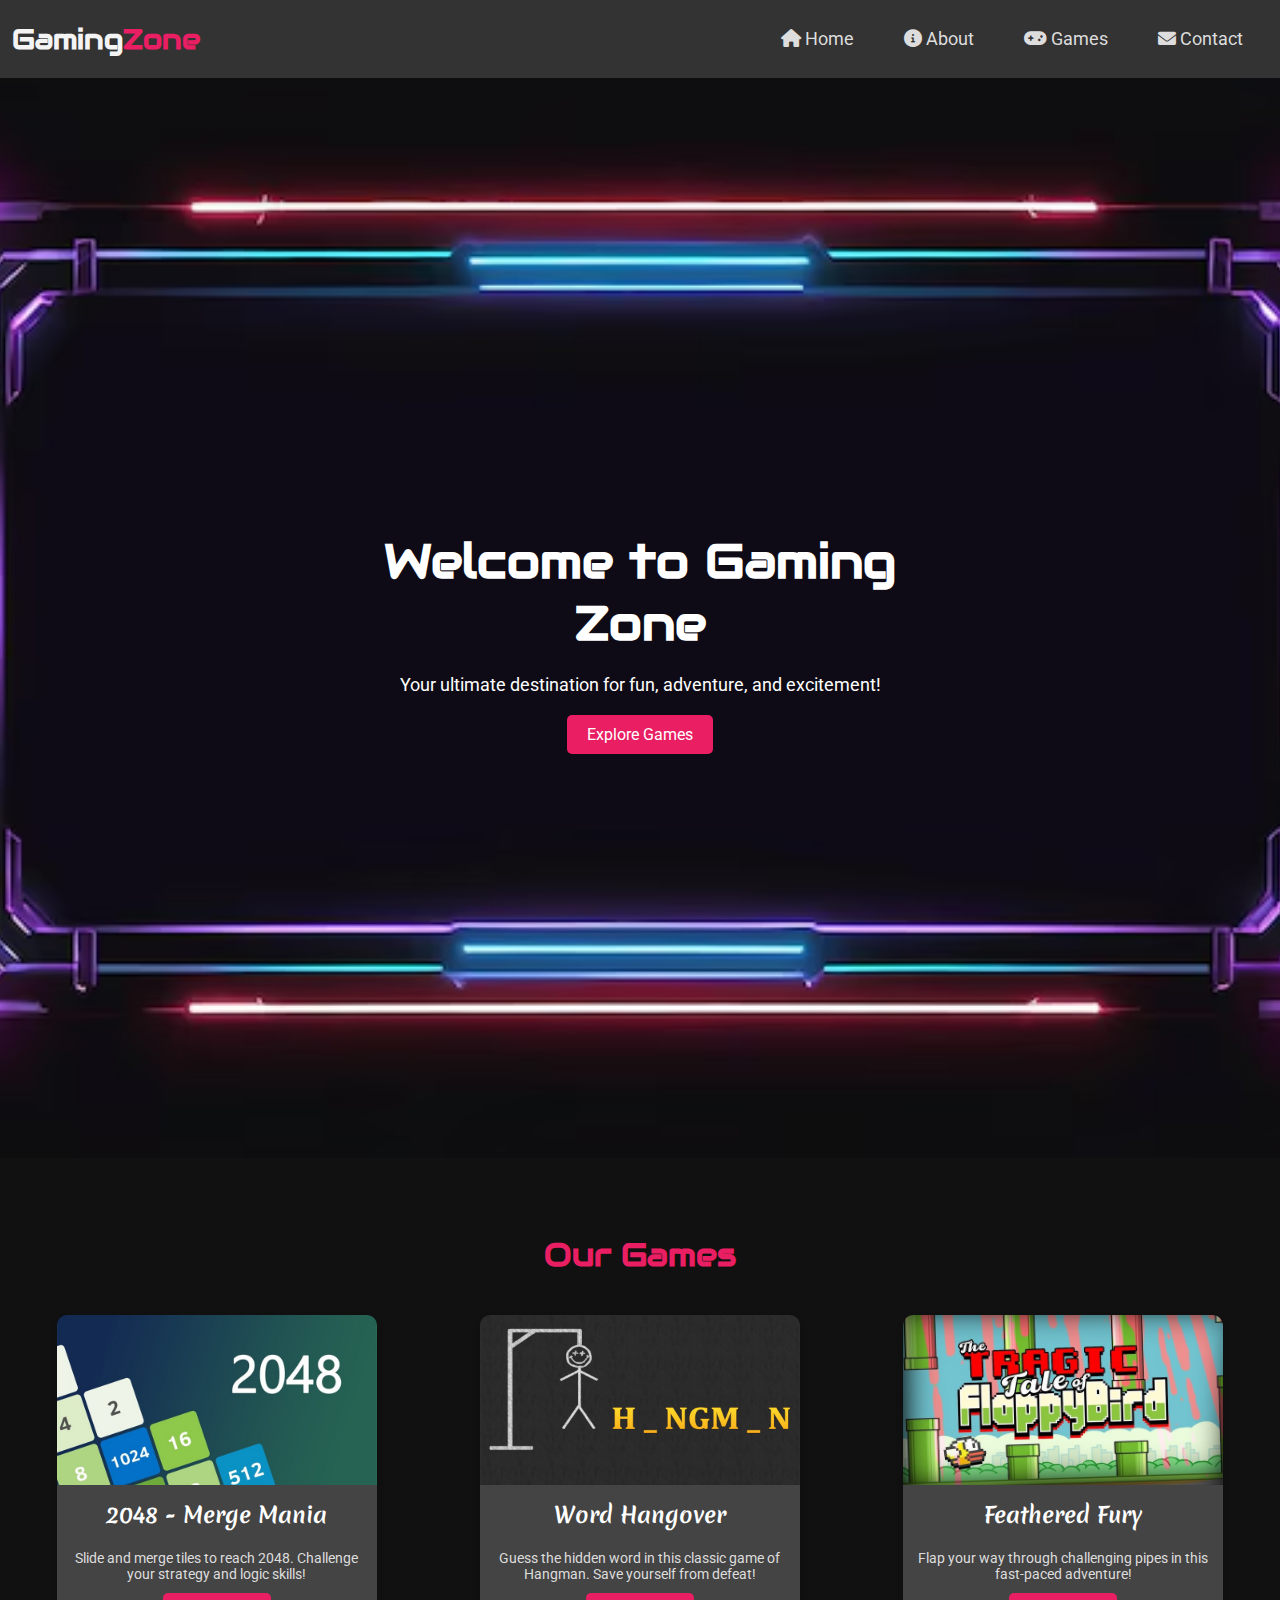
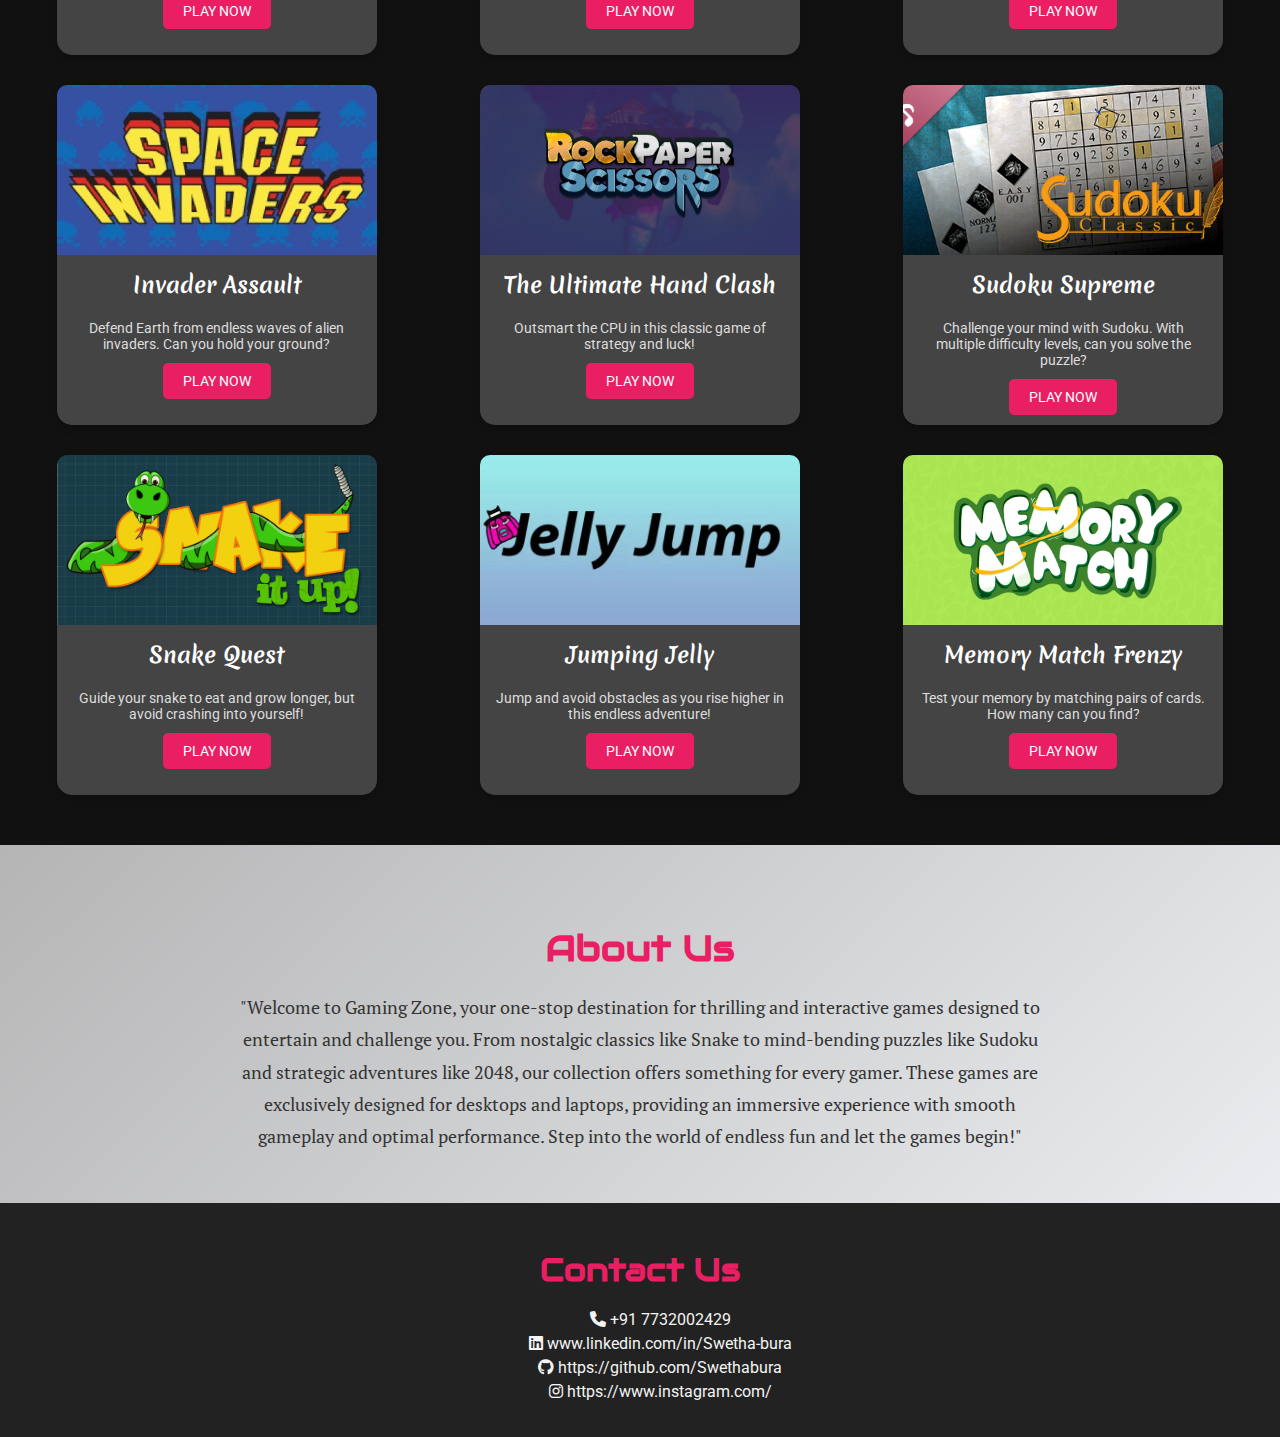
==== commit 71dee00b: "updated index page" ====
--- a/index.html
+++ b/index.html
@@ -3,318 +3,183 @@
   <head>
     <meta charset="UTF-8" />
     <meta name="viewport" content="width=device-width, initial-scale=1.0" />
-    <title>Gaming-Page</title>
-    <link rel="preconnect" href="https://fonts.googleapis.com" />
-    <link rel="preconnect" href="https://fonts.gstatic.com" crossorigin />
+    <title>Gaming Zone</title>
     <link
       rel="stylesheet"
-      href="https://fonts.googleapis.com/css?family=Audiowide|Sofia|Trirong|Bungee Spice|Protest Revolution|Lacquer|Dancing Script|Bitter|Edu AU VIC WA NT Pre|Merienda|PT Serif"
+      href="https://fonts.googleapis.com/css?family=Audiowide|Merienda|PT+Serif|Roboto"
     />
     <link
       rel="stylesheet"
       href="https://cdnjs.cloudflare.com/ajax/libs/font-awesome/6.0.0-beta3/css/all.min.css"
     />
-    <link
-      rel="stylesheet"
-      href="https://maxcdn.bootstrapcdn.com/bootstrap/3.4.1/css/bootstrap.min.css"
-    />
     <link rel="stylesheet" href="style.css" />
-    <script src="https://ajax.googleapis.com/ajax/libs/jquery/3.7.1/jquery.min.js"></script>
-    <script src="https://maxcdn.bootstrapcdn.com/bootstrap/3.4.1/js/bootstrap.min.js"></script>
+    <script src="https://cdnjs.cloudflare.com/ajax/libs/jquery/3.7.1/jquery.min.js"></script>
   </head>
   <body>
-    <!-- nav bar -->
-    <nav class="navbar navbar-default navbar-fixed-top">
-      <h1>Gaming Zone</h1>
-      <ul class="nav-contents">
-        <li><a href="#home">Home</a></li>
-        <li><a href="#about">About</a></li>
-        <li><a href="#contact">Contact</a></li>
-        <li><button id="gameButton" class="game-button">🎮 Game</button></li>
+    <!-- Navbar -->
+    <nav class="navbar">
+      <div class="logo">
+        <h1>Gaming<span>Zone</span></h1>
+      </div>
+      <ul class="nav-links">
+        <li>
+          <a href="#home"><i class="fas fa-home"></i> Home</a>
+        </li>
+        <li>
+          <a href="#about"><i class="fas fa-info-circle"></i> About</a>
+        </li>
+        <li>
+          <a href="#games"><i class="fas fa-gamepad"></i> Games</a>
+        </li>
+        <li>
+          <a href="#contact"><i class="fas fa-envelope"></i> Contact</a>
+        </li>
       </ul>
     </nav>
 
-    <!-- Content that will toggle on button click -->
-    <div id="gameContent" class="game-content">
-      <ol class="games-list">
-        <li><a href="#hangman">Hangman</a></li>
-        <li><a href="#2048">2048</a></li>
-        <li><a href="#flappy">Flappy bird</a></li>
-        <li><a href="#space">Space Invaders</a></li>
-        <li><a href="#rps">Rock Scissor Paper</a></li>
-        <li><a href="#tic">Tic Tac Toe</a></li>
-        <li><a href="#sudoku">Sudoku</a></li>
-        <li><a href="#snake">Classic Snake</a></li>
-        <li><a href="#jelly">Jelly Run</a></li>
-        <li><a href="#card">Memory Card Match</a></li>
-      </ol>
-    </div>
+    <!-- Hero Section -->
+    <header id="home" class="hero-section">
+      <div class="hero-content">
+        <h2>Welcome to Gaming Zone</h2>
+        <p>Your ultimate destination for fun, adventure, and excitement!</p>
+        <a href="#games" class="cta-btn">Explore Games</a>
+      </div>
+    </header>
 
-    <!-- carousel -->
-    <div class="container" id="home">
-      <div id="myCarousel" class="carousel slide" data-ride="carousel">
-        <!-- Indicators -->
-        <ol class="carousel-indicators">
-          <li data-target="#myCarousel" data-slide-to="0" class="active"></li>
-          <li data-target="#myCarousel" data-slide-to="1"></li>
-          <li data-target="#myCarousel" data-slide-to="2"></li>
-        </ol>
-
-        <!-- Wrapper for slides -->
-        <div class="carousel-inner">
-          <div class="item active">
-            <img
-              src="images/img-1.webp"
-              alt="Los Angeles"
-              style="width: 100%"
-            />
-          </div>
-
-          <div class="item">
-            <img
-              src="images/img-2.png"
-              alt="Chicago"
-              style="width: 100%; height: 100%"
-            />
-          </div>
-
-          <div class="item">
-            <img
-              src="images/img-3.jpg"
-              alt="New york"
-              style="width: 100%; height: 100%"
-            />
-          </div>
+    <!-- game section -->
+    <section id="games" class="game-section">
+      <h2>Our Games</h2>
+      <div class="game-cards">
+        <!-- Game 1: 2048 -->
+        <div class="card">
+          <img src="2048-1.jpg.crdownload" alt="2048 Game" />
+          <h3>2048 - Merge Mania</h3>
+          <p>
+            Slide and merge tiles to reach 2048. Challenge your strategy and
+            logic skills!
+          </p>
+          <a href="2048 game/index.html" class="play-btn">Play Now</a>
         </div>
 
-        <!-- Left and right controls -->
-        <a class="left carousel-control" href="#myCarousel" data-slide="prev">
-          <span class="glyphicon glyphicon-chevron-left"></span>
-          <span class="sr-only">Previous</span>
-        </a>
-        <a class="right carousel-control" href="#myCarousel" data-slide="next">
-          <span class="glyphicon glyphicon-chevron-right"></span>
-          <span class="sr-only">Next</span>
-        </a>
-      </div>
-    </div>
-    <!-- game cards and info -->
-    <div class="game-cards">
-      <h2>Games</h2>
-      <div class="cards">
-        <!-- card1 -->
-        <div class="card" id="2048">
-          <div>
-            <h3>2048 - Merge Mania</h3>
-            <p>
-              Dive into the addictive world of 2048! Slide and merge numbered
-              tiles to reach the coveted 2048 tile. Every move is a test of
-              strategy—can you master the grid and claim victory? Let the puzzle
-              begin!
-            </p>
-            <button><a href="2048 game/index.html">Play</a></button>
-          </div>
-          <video autoplay muted loop src="videos/2048.mp4"></video>
+        <!-- Game 2: Hangman -->
+        <div class="card">
+          <img src="hagnman-1.jpg.crdownload" alt="Hangman Game" />
+          <h3>Word Hangover</h3>
+          <p>
+            Guess the hidden word in this classic game of Hangman. Save yourself
+            from defeat!
+          </p>
+          <a href="hangman/index.html" class="play-btn">Play Now</a>
         </div>
-        <!-- card2 -->
-        <div class="card" id="hangman">
-          <div>
-            <h3>Word Hangover</h3>
-            <p>
-              Step into the classic game of Hangman! Guess the hidden word by
-              selecting letters, but each wrong guess brings you closer to
-              defeat. Can you solve the word before you run out of chances? Let
-              the guessing begin!
-            </p>
-            <button><a href="hangman/index.html">Play</a></button>
-          </div>
-          <video autoplay muted loop src="videos/hangamn.mp4"></video>
+
+        <!-- Game 3: Flappy Bird -->
+        <div class="card">
+          <img src="flappy-1.jpg" alt="Flappy Bird" />
+          <h3>Feathered Fury</h3>
+          <p>
+            Flap your way through challenging pipes in this fast-paced
+            adventure!
+          </p>
+          <a href="flappy-bird/index.html" class="play-btn">Play Now</a>
         </div>
-        <!-- card3 -->
-        <div class="card" id="jelly">
-          <div>
-            <h3>Jumping Jelly</h3>
-            <p>
-              Jump into the bouncy world of Jelly Jump! Guide your jelly to leap
-              over obstacles and rise higher with each jump. How far can you go
-              before the jelly falls? Get ready for a fun, endless adventure!
-            </p>
-            <button><a href="jumpAndRunGame/index.html">Play</a></button>
-          </div>
-          <video autoplay muted loop src="videos/jump.mp4"></video>
+
+        <!-- Game 4: Space Invaders -->
+        <div class="card">
+          <img src="space-2.jpg" alt="Space Invaders" />
+          <h3>Invader Assault</h3>
+          <p>
+            Defend Earth from endless waves of alien invaders. Can you hold your
+            ground?
+          </p>
+          <a href="space-invaders/index.html" class="play-btn">Play Now</a>
         </div>
-        <!-- card4 -->
-        <div class="card" id="snake">
-          <div>
-            <h3>Snake Quest</h3>
-            <p>
-              Slither into the classic fun of Snake Quest! Guide your snake to
-              eat and grow longer, but watch out—every move counts! Can you
-              navigate the maze without crashing into yourself? The challenge is
-              on!
-            </p>
-            <button><a href="snake/index.html">Play</a></button>
-          </div>
-          <video autoplay muted loop src="videos/snake.mp4"></video>
+
+        <!-- Game 5: Rock, Paper, Scissors -->
+        <div class="card">
+          <img src="rps-1.jpg" alt="Rock Paper Scissors" />
+          <h3>The Ultimate Hand Clash</h3>
+          <p>Outsmart the CPU in this classic game of strategy and luck!</p>
+          <a href="rock-paper-scissor/manual.html" class="play-btn">Play Now</a>
         </div>
-        <!-- card5 -->
-        <div class="card" id="card">
-          <div>
-            <h3>Memory Match Frenzy</h3>
-            <p>
-              Dive into the fun of Memory Match! Flip the cards and match pairs
-              to test your memory and concentration. With no time limit, take
-              your time and see how many pairs you can uncover. How well can you
-              remember? Let the matching begin!
-            </p>
-            <button><a href="memory-card game/index.html">Play</a></button>
-          </div>
-          <video autoplay muted loop src="videos/card.mp4"></video>
+
+        <!-- Game 6: Sudoku -->
+        <div class="card">
+          <img src="sudoku-3.jpg" alt="Sudoku" />
+          <h3>Sudoku Supreme</h3>
+          <p>
+            Challenge your mind with Sudoku. With multiple difficulty levels,
+            can you solve the puzzle?
+          </p>
+          <a href="sudoku game/index.html" class="play-btn">Play Now</a>
         </div>
-        <!-- card6 -->
-        <div class="card" id="rps">
-          <div>
-            <h3>The Ultimate Hand Clash</h3>
-            <p>
-              Step into the thrilling world of Rock, Scissors, and Paper!
-              Outsmart the CPU in this classic game of strategy and luck, where
-              every move matters. Ready to prove your wits and claim victory?
-              Let the battle begin!
-            </p>
-            <button><a href="rock-paper-scissor/manual.html">Play</a></button>
-          </div>
-          <video autoplay muted loop src="videos/rsp.mp4"></video>
+
+        <!-- Game 7: Snake -->
+        <div class="card">
+          <img src="snake-1.png" alt="Snake" />
+          <h3>Snake Quest</h3>
+          <p>
+            Guide your snake to eat and grow longer, but avoid crashing into
+            yourself!
+          </p>
+          <a href="snake/index.html" class="play-btn">Play Now</a>
         </div>
-        <!-- card7 -->
-        <div class="card" id="sudoku">
-          <div>
-            <h3>Sudoku Supreme</h3>
-            <p>
-              Enter the world of Sudoku! Challenge your mind by filling the grid
-              with numbers, ensuring each row, column, and box has no repeats.
-              With multiple difficulty levels, can you solve the puzzle and
-              master the grid? Let the logic begin!
-            </p>
-            <button><a href="sudoku game/index.html">Play</a></button>
-          </div>
-          <video autoplay muted loop src="videos/sudoku.mp4"></video>
+
+        <!-- Game 8: Jelly Jump -->
+        <div class="card">
+          <img src="jelly-3.webp" alt="Jelly Jump" />
+          <h3>Jumping Jelly</h3>
+          <p>
+            Jump and avoid obstacles as you rise higher in this endless
+            adventure!
+          </p>
+          <a href="jumpAndRunGame/index.html" class="play-btn">Play Now</a>
         </div>
-        <!-- card8 -->
-        <div class="card" id="space">
-          <div>
-            <h3>Invader Assault</h3>
-            <p>
-              Defend Earth from endless waves of alien invaders in Space
-              Invaders! Dodge their attacks and shoot them down with precision.
-              Can you hold your ground and emerge victorious against the cosmic
-              assault? The battle is on!
-            </p>
-            <button><a href="space-invaders/index.html">Play</a></button>
-          </div>
-          <video autoplay muted loop src="videos/space.mp4"></video>
-        </div>
-        <!-- card9 -->
-        <div class="card" id="flappy">
-          <div>
-            <h3>Feathered Fury</h3>
-            <p>
-              Flap your way through the challenging world of Flappy Bird! Guide
-              your bird through a series of pipes, making each flap count to
-              avoid crashing. How far can you go? Let the endless adventure
-              begin!
-            </p>
-            <button><a href="flappy-bird/index.html">Play</a></button>
-          </div>
-          <video autoplay muted loop src="videos/flappy.mp4"></video>
-        </div>
-        <!-- card10 -->
-        <div class="card" id="tic">
-          <div>
-            <h3>Tic Tac Tactics</h3>
-            <p>
-              Test your wits in Tic Tac Toe against the CPU! Strategize and
-              place your X’s and O’s to create the perfect line, but
-              beware—every move counts. Can you outthink the computer and claim
-              victory? The battle for the grid starts now!
-            </p>
-            <button><a href="tic-tac-toee/index.html">Play</a></button>
-          </div>
-          <video autoplay muted loop src="videos/tic.mp4"></video>
+
+        <!-- Game 9: Memory Card Match -->
+        <div class="card">
+          <img src="card-2.png" alt="Memory Card Match" />
+          <h3>Memory Match Frenzy</h3>
+          <p>
+            Test your memory by matching pairs of cards. How many can you find?
+          </p>
+          <a href="memory-card game/index.html" class="play-btn">Play Now</a>
         </div>
       </div>
-    </div>
-    <!-- about section -->
-    <div class="about" id="about">
-      <h2>About</h2>
+    </section>
+
+    <!-- About Section -->
+    <section id="about" class="about-section">
+      <h2>About Us</h2>
       <p>
-        Welcome to my gaming website, a collection of interactive and fun-filled
-        games designed to challenge your mind and test your skills! From the
-        nostalgic <b>Snake Game</b> to the brain-tickling <b>Sudoku</b> with
-        five difficulty levels, there's something here for every type of player.
-        Dive into the strategic world of <b>2048</b>, or enjoy a lighthearted
-        match of <b>Rock, Scissors, Paper</b> against a smart CPU. For action
-        enthusiasts, the adrenaline-pumping <b>Flappy Bird</b>,
-        <b>Jelly Jump</b>, and the thrilling <b>Space Invaders</b> will keep you
-        on your toes with endless gameplay. If puzzles excite you, try out the
-        <b>Memory Card Matching</b> or uncover words in the <b>Hangman Game</b>.
-        Take on a thrilling duel in the classic <b>Tic Tac Toe</b>, where the
-        CPU opponent awaits your every move. With simple yet engaging designs
-        built using HTML, CSS, and JavaScript, this site promises a seamless
-        gaming experience. Let the games begin!
+        "Welcome to Gaming Zone, your one-stop destination for thrilling and
+        interactive games designed to entertain and challenge you. From
+        nostalgic classics like Snake to mind-bending puzzles like Sudoku and
+        strategic adventures like 2048, our collection offers something for
+        every gamer. These games are exclusively designed for desktops and
+        laptops, providing an immersive experience with smooth gameplay and
+        optimal performance. Step into the world of endless fun and let the
+        games begin!"
       </p>
-    </div>
-    <!-- Footer -->
-    <div class="footer" id="contact">
-      <h2>Contact</h2>
-      <div class="icons">
-        <p><i class="fa-solid fa-phone"></i> +91 7732002429</p>
-        <p>
-          <i class="fa-brands fa-linkedin"></i
-          ><a href="www.linkedin.com/in/Swetha-bura"
-            >www.linkedin.com/in/Swetha-bura</a
-          >
-        </p>
-        <p>
-          <i class="fa-brands fa-github"></i
-          ><a href="https://github.com/Swethabura"
-            >https://github.com/Swethabura</a
-          >
-        </p>
-        <p>
-          <i class="fa-brands fa-instagram"></i
-          ><a href="https://www.instagram.com/">www.instagram.com</a>
-        </p>
-        <p>
-          <i class="fa-brands fa-twitter"></i
-          ><a href="https://x.com/">https://x.com/</a>
-        </p>
-        <p>
-          <i class="fa-brands fa-facebook"></i
-          ><a href="www.facebook.com">www.facebook.com</a>
-        </p>
-      </div>
-    </div>
+    </section>
+
+    <!-- Contact Section -->
+    <footer id="contact" class="footer-section">
+      <h2>Contact Us</h2>
+      <ul class="contact-info">
+        <li><i class="fas fa-phone"></i> +91 7732002429</li>
+        <li>
+          <i class="fab fa-linkedin"></i>
+          <a href="www.linkedin.com/in/Swetha-bura">www.linkedin.com/in/Swetha-bura</a>
+        </li>
+        <li>
+          <i class="fab fa-github"></i>
+          <a href="https://github.com/Swethabura">https://github.com/Swethabura</a>
+        </li>
+        <li>
+          <i class="fab fa-instagram"></i>
+          <a href="https://www.instagram.com/">https://www.instagram.com/</a>
+        </li>
+      </ul>
+    </footer>
   </body>
-  <script>
-    $(window).scroll(function () {
-      $("nav").toggleClass("scrolled", $(this).scrollTop() > 50);
-    });
-
-    // Get references to the button and content div
-    const gameButton = document.getElementById("gameButton");
-    const gameContent = document.getElementById("gameContent");
-
-    // Add an event listener to the game button
-    gameButton.addEventListener("click", function () {
-      // Toggle the visibility of the game content
-      if (
-        gameContent.style.display === "none" ||
-        gameContent.style.display === ""
-      ) {
-        gameContent.style.display = "block";
-      } else {
-        gameContent.style.display = "none";
-      }
-    });
-  </script>
 </html>
--- a/style.css
+++ b/style.css
@@ -1,258 +1,221 @@
-* {
-  padding: 0;
-  margin: 0;
-  box-sizing: border-box;
-}
+/* General Styles */
 body {
-  background: rgb(22, 22, 22);
+    font-family: 'Roboto', sans-serif;
+    margin: 0;
+    background: linear-gradient(to bottom, #111, #222);
+    color: #f4f4f4;
+  }
+  h1, h2, h3 {
+    font-family: 'Audiowide', sans-serif;
+  }
+  a {
+    text-decoration: none;
+    color: inherit;
+  }
+  
+  /* Navbar */
+  .navbar {
+    display: flex;
+    justify-content: space-between;
+    align-items: center;
+    padding: 2px 12px;
+    background: #333;
+    position: sticky;
+    top: 0;
+    z-index: 10;
+  }
+  .navbar .logo h1 {
+    color: #f4f4f4;
+    font-size: 28px;
+  }
+  .navbar .logo span {
+    color: #e91e63;
+  }
+  .nav-links {
+    display: flex;
+    list-style: none;
+  }
+  .nav-links li {
+    margin: 0 15px;
+  }
+  .nav-links a {
+    font-size: 18px;
+    color: #ddd;
+    padding: 5px 10px;
+    transition: color 0.3s ease;
+  }
+  .nav-links a:hover {
+    color: #e91e63;
+  }
+  
+  /* Hero Section */
+  .hero-section {
+    height: 120vh;
+    display: flex;
+    justify-content: center;
+    align-items: center;
+    background: url('bg-1.avif') no-repeat center center/cover;
+    color: #fff;
+    text-align: center;
+    /* border: 1px solid white; */
+  }
+  .hero-content {
+    max-width: 600px;
+  }
+  .hero-content h2 {
+    font-size: 48px;
+    margin-bottom: 20px;
+  }
+  .hero-content p {
+    font-size: 18px;
+    margin-bottom: 30px;
+  }
+  .cta-btn {
+    background: #e91e63;
+    color: #fff;
+    padding: 10px 20px;
+    border-radius: 5px;
+    transition: background 0.3s ease;
+  }
+  .cta-btn:hover {
+    background: #c2185b;
+  }
+  
+  /* Game Cards */
+.game-section {
+  padding: 50px 20px;
+  text-align: center;
+  background: #111;
+}
+
+.game-section h2 {
+  margin-bottom: 40px;
+  color: #e91e63;
+  font-family: 'Audiowide', sans-serif;
+}
+
+.game-cards {
+  display: grid;
+  grid-template-columns: repeat(3, 1fr); /* 3 cards per row */
+  gap: 30px; /* Reduce gap between cards */
+  justify-items: center; /* Centers the cards in each grid cell */
+}
+
+.card {
+  background: #444;
+  border-radius: 15px;
+  width: 100%;
+  height: 340px;
+  max-width: 320px; /* Ensures cards don’t get too large */
+  text-align: center;
+  box-shadow: 0 4px 8px rgba(0, 0, 0, 0.2);
+  transition: transform 0.3s ease, box-shadow 0.3s ease;
+}
+
+.card:hover {
+  transform: scale(1.05);
+  box-shadow: 0 6px 15px rgba(0, 0, 0, 0.3);
+}
+
+.card img {
+  width: 100%;
+  height: 170px;
+  object-fit: cover;
+  border-radius: 10px 10px 0 0;
+}
+.game-section h2{
+  font-size: 32px;
+}
+
+.card h3 {
+  font-size: 22px;
+  margin: 10px 0;
+  color: #fff;
+  font-family: 'Merienda', cursive;
+}
+
+.card p {
+  font-size: 14px;
+  color: #ddd;
+  padding: 5px 15px;
+}
+
+.play-btn {
+  background: #e91e63;
   color: white;
-}
-::-webkit-scrollbar {
-  display: none;
-}
-.navbar-default {
-  transition: 500ms ease;
-  background: black;
-}
-.navbar-default.scrolled {
-  background: linear-gradient(to bottom, rgb(241, 142, 142), rgb(238, 215, 86));
-  color: black;
-}
-nav {
-  height: 12%;
-  display: flex;
-  justify-content: space-between;
-  width: 100%;
-  h1,
-  ul {
-    width: 50%;
-  }
-}
-ul {
-  list-style-type: none;
-  margin: 0;
-  padding: 0;
-  display: flex;
-  justify-content: space-evenly;
-  margin-top: 2%;
-}
-.nav-contents li {
-  display: inline-block;
-  font-family: "Bungee Spice";
+  padding: 10px 20px;
+  border-radius: 5px;
+  text-transform: uppercase;
+  font-size: 14px;
+  margin-top: 15px;
+  transition: background 0.3s ease;
+}
+
+.play-btn:hover {
+  background: #c2185b;
+}
+
+/* Responsive Design */
+@media (max-width: 768px) {
+  .game-cards {
+    grid-template-columns: repeat(2, 1fr); /* 2 cards per row for medium screens */
+    gap: 10px; /* Reduce gap for smaller screens */
+  }
+}
+
+@media (max-width: 480px) {
+  .game-cards {
+    grid-template-columns: 1fr; /* 1 card per row for smaller screens */
+    gap: 10px; /* Reduce gap for smaller screens */
+  }
+}
+/* About Section */
+.about-section {
+  background: linear-gradient(135deg, #b5b5b6, #eaecef);
+  text-align: center;
+  padding: 50px 20px;
+  color: #333;
+  font-family: 'PT Serif', serif;
+}
+
+.about-section h2 {
+  font-size: 36px;
+  color: #e91e63;
+  font-family: 'Audiowide', sans-serif;
+  margin-bottom: 20px;
+}
+
+.about-section p {
   font-size: 18px;
-}
-.nav-contents li a {
-  color: white;
-  text-decoration: none;
-  font-size: larger;
-  padding: 10px;
-  border-radius: 5px;
-  /* border: solid; */
-}
-.navbar-default.scrolled li a {
-  color: black;
-}
-.nav-contents li a:hover {
-  text-decoration: none;
-  color: white;
-  background-color: rgb(37, 37, 37);
-}
-.game-button {
-  /* border: solid white; */
-  width: 120px;
-  color: white;
-  background-color: transparent;
-  border: none;
-  padding: 10px;
-  border-radius: 5px;
-  margin-top: -7%;
-  font-size: large;
-}
-.navbar-default.scrolled .game-button {
-  color: black;
-}
-.game-button:hover {
-  background-color: rgb(37, 37, 37);
-}
-.game-content {
-  width: 18%;
-  position: fixed; /* Make the content stay fixed on the screen */
-  top: 14%; /* You can adjust this to control how far from the top of the screen it appears */
-  right: 5%;
-  background-color: silver;
-  padding: 20px;
-  border-radius: 8px;
-  color: black;
-  z-index: 1000;
-  display: none; /* Initially hidden */
-}
-.games-list {
-  list-style: none;
-  padding: 2%;
-  font-size: medium;
-}
-.games-list li {
-  padding: 5%;
-}
-.games-list li a {
-  /* border: solid black; */
-  border-radius: 5px;
-  text-decoration: none;
-  padding: 5%;
-  color: black;
-}
-.games-list li a:hover {
-  color: whitesmoke;
-  background-color: rgb(34, 33, 33);
-}
-.item {
-  margin-top: 6.5%;
-  width: 100%;
-  height: 110vh;
-}
-img {
-  width: 100%;
-  height: 100%;
-  size: cover;
-}
-nav h1 {
-  font-family: "Algerian";
-  background: linear-gradient(
-    to right,
-    #fa2f01,
-    #a17d04,
-    #bceb65
-  ); /* Same gradient as Bungee Spice */
-  -webkit-background-clip: text;
-  -webkit-text-fill-color: transparent;
-  background-clip: text;
-  font-weight: bold;
-  font-size: 36px;
-  padding-left: 10px;
-}
-.game-cards {
-  width: 100%;
-  /* border: 2px solid white; */
-}
-.cards {
-  /* border: 1px solid red; */
-  width: 95%;
-  margin: auto;
-  display: grid;
-  grid-template-columns: auto auto;
-  gap: 35px;
-  .card {
-    flex-basis: 48%;
-    width: 100%;
-  }
-}
-.card {
-  /* border: 1px solid white; */
-  display: flex;
-  justify-content: center;
-  align-items: center;
-  padding: 10px;
-  box-shadow: 0px 0px 8px red;
-  border-radius: 20px;
-  gap: 25px;
-}
-.card video {
-  width: 60%;
-  border-radius: 10px;
-}
-.card p {
-  text-align: justify;
-  font-family: "Edu AU VIC WA NT Pre", cursive;
-  font-size: 18px;
-}
-h2 {
-  padding: 0 0 15px 32px;
-  font-size: 38px;
-  font-weight: bold;
-  background: linear-gradient(
-    45deg,
-    crimson,
-    gold,
-    limegreen,
-    dodgerblue,
-    magenta
-  );
-  -webkit-background-clip: text;
-  -webkit-text-fill-color: transparent;
-  background-clip: text;
-  text-shadow: 0 0 1px crimson, 0 0 2px gold, 0 0 5px limegreen,
-    0 0 5px dodgerblue, 0 0 1px magenta;
-  font-family: "Protest Revolution";
-}
-h3 {
-  font-family: "Merienda";
-  font-weight: bold;
-  text-align: center;
-  width: 280%;
-  padding-bottom: 15px;
-  background: linear-gradient(45deg, cyan, violet, magenta, gold);
-  -webkit-background-clip: text;
-  -webkit-text-fill-color: transparent;
-  background-clip: text;
-  text-shadow: 0 0 1px yellow, 0 0 5px red, 0 0 5px magenta, 0 0 10px red;
-  /* border: 1px solid white; */
-}
-.emoji {
-  font-size: inherit; /* Match the text size */
-  font-weight: normal; /* Reset font weight for emoji */
-  color: unset; /* Ensure default color for emoji */
-  display: inline;
-}
-.about {
-  /* border: 1px solid white; */
-  width: 95%;
-  height: 45vh;
-  margin: 25px auto;
-  padding: 0 10px 0 10px;
-  text-align: justify;
-  font-family: "Edu AU VIC WA NT Pre", serif;
-  font-size: large;
-  letter-spacing: 1.2px;
-  border-radius: 15px;
-  box-shadow: 0px 0px 12px blue;
-}
-.about h2 {
-  padding: 10px 0 0 8px;
-}
-.footer {
-  background-color: rgb(182, 179, 179);
-  color: black;
-  font-size: 20px;
-}
-.footer h2 {
-  padding-top: 15px;
-}
-.icons {
-  /* border: 1px solid black; */
-  width: 95%;
-  display: grid;
-  grid-template-columns: auto auto;
-  padding: 0 35px;
-  gap: 0 30px;
-}
-.icons p i {
-  padding-right: 10px;
-}
-.card button {
-  margin-left: 110%;
-  padding: 2% 10%;
-  font-size: 24px;
-  font-family: "Lucida Sans", "Lucida Sans Regular", "Lucida Grande",
-    "Lucida Sans Unicode", Geneva, Verdana, sans-serif;
-  background-color: rgb(22, 138, 22);
-  border: none;
-  border-radius: 5px;
-  font-weight: bold;
-}
-.card button a {
-  text-decoration: none;
-  color: white;
-}
-.card button:hover {
-  background-color: rgb(1, 78, 1);
-}
+  line-height: 1.8;
+  max-width: 800px;
+  margin: 0 auto;
+}
+
+/* Divider */
+.divider {
+  height: 50px;
+  background: url('images/wave-divider.png') no-repeat center center/cover; /* Replace with a wave or decorative image */
+}
+  
+  /* Footer */
+  .footer-section {
+    background: #222;
+    padding: 20px;
+    text-align: center;
+  }
+  .footer-section h2 {
+    margin-bottom: 20px;
+    font-size: 32px;
+    color: #e91e63;
+  }
+  .contact-info {
+    list-style: none;
+  }
+  .contact-info li {
+    margin: 5px 0;
+  }
+  .contact-info a:hover {
+    color: #e91e63;
+  }
+  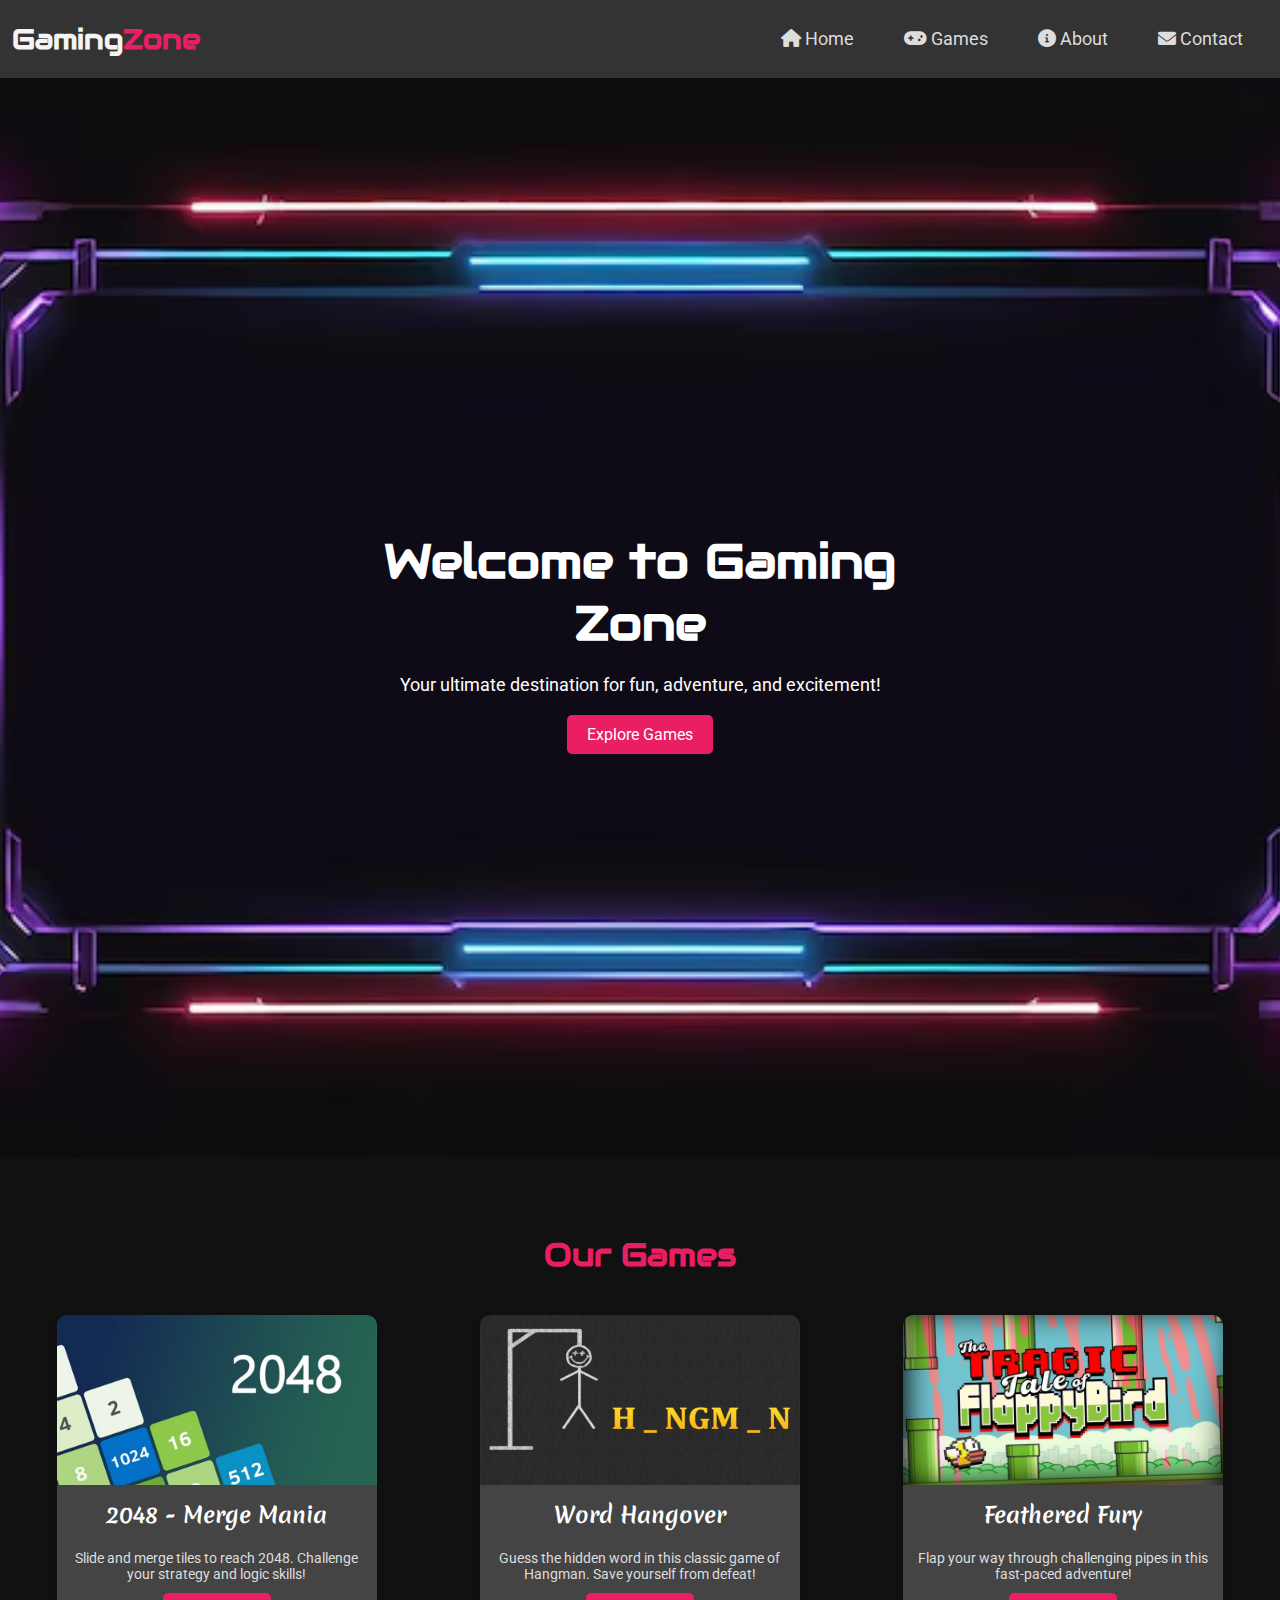
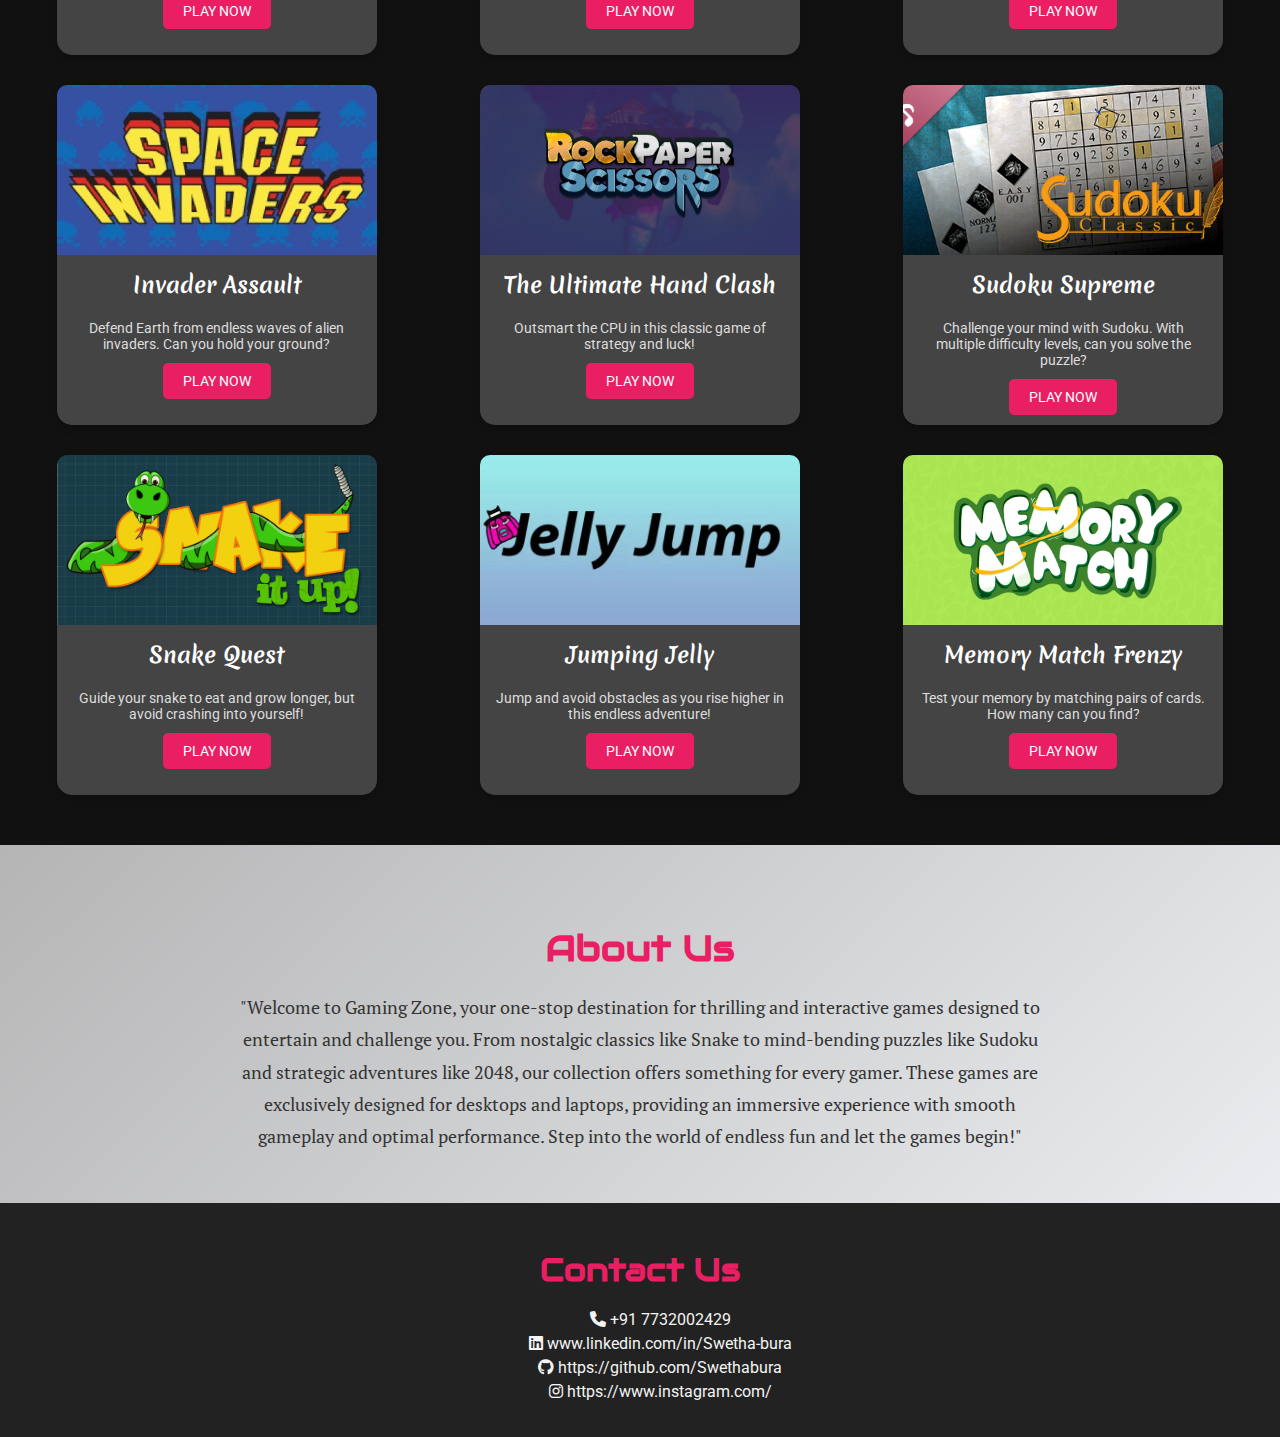
==== commit b7b3bcb1: "updates-2" ====
--- a/index.html
+++ b/index.html
@@ -26,10 +26,10 @@
           <a href="#home"><i class="fas fa-home"></i> Home</a>
         </li>
         <li>
-          <a href="#about"><i class="fas fa-info-circle"></i> About</a>
+          <a href="#games"><i class="fas fa-gamepad"></i> Games</a>
         </li>
         <li>
-          <a href="#games"><i class="fas fa-gamepad"></i> Games</a>
+          <a href="#about"><i class="fas fa-info-circle"></i> About</a>
         </li>
         <li>
           <a href="#contact"><i class="fas fa-envelope"></i> Contact</a>
--- a/style.css
+++ b/style.css
@@ -1,3 +1,7 @@
+html {
+  scroll-behavior: smooth;
+}
+
 /* General Styles */
 body {
     font-family: 'Roboto', sans-serif;
@@ -12,7 +16,9 @@
     text-decoration: none;
     color: inherit;
   }
-  
+  ::-webkit-scrollbar {
+    display: none;
+}
   /* Navbar */
   .navbar {
     display: flex;
